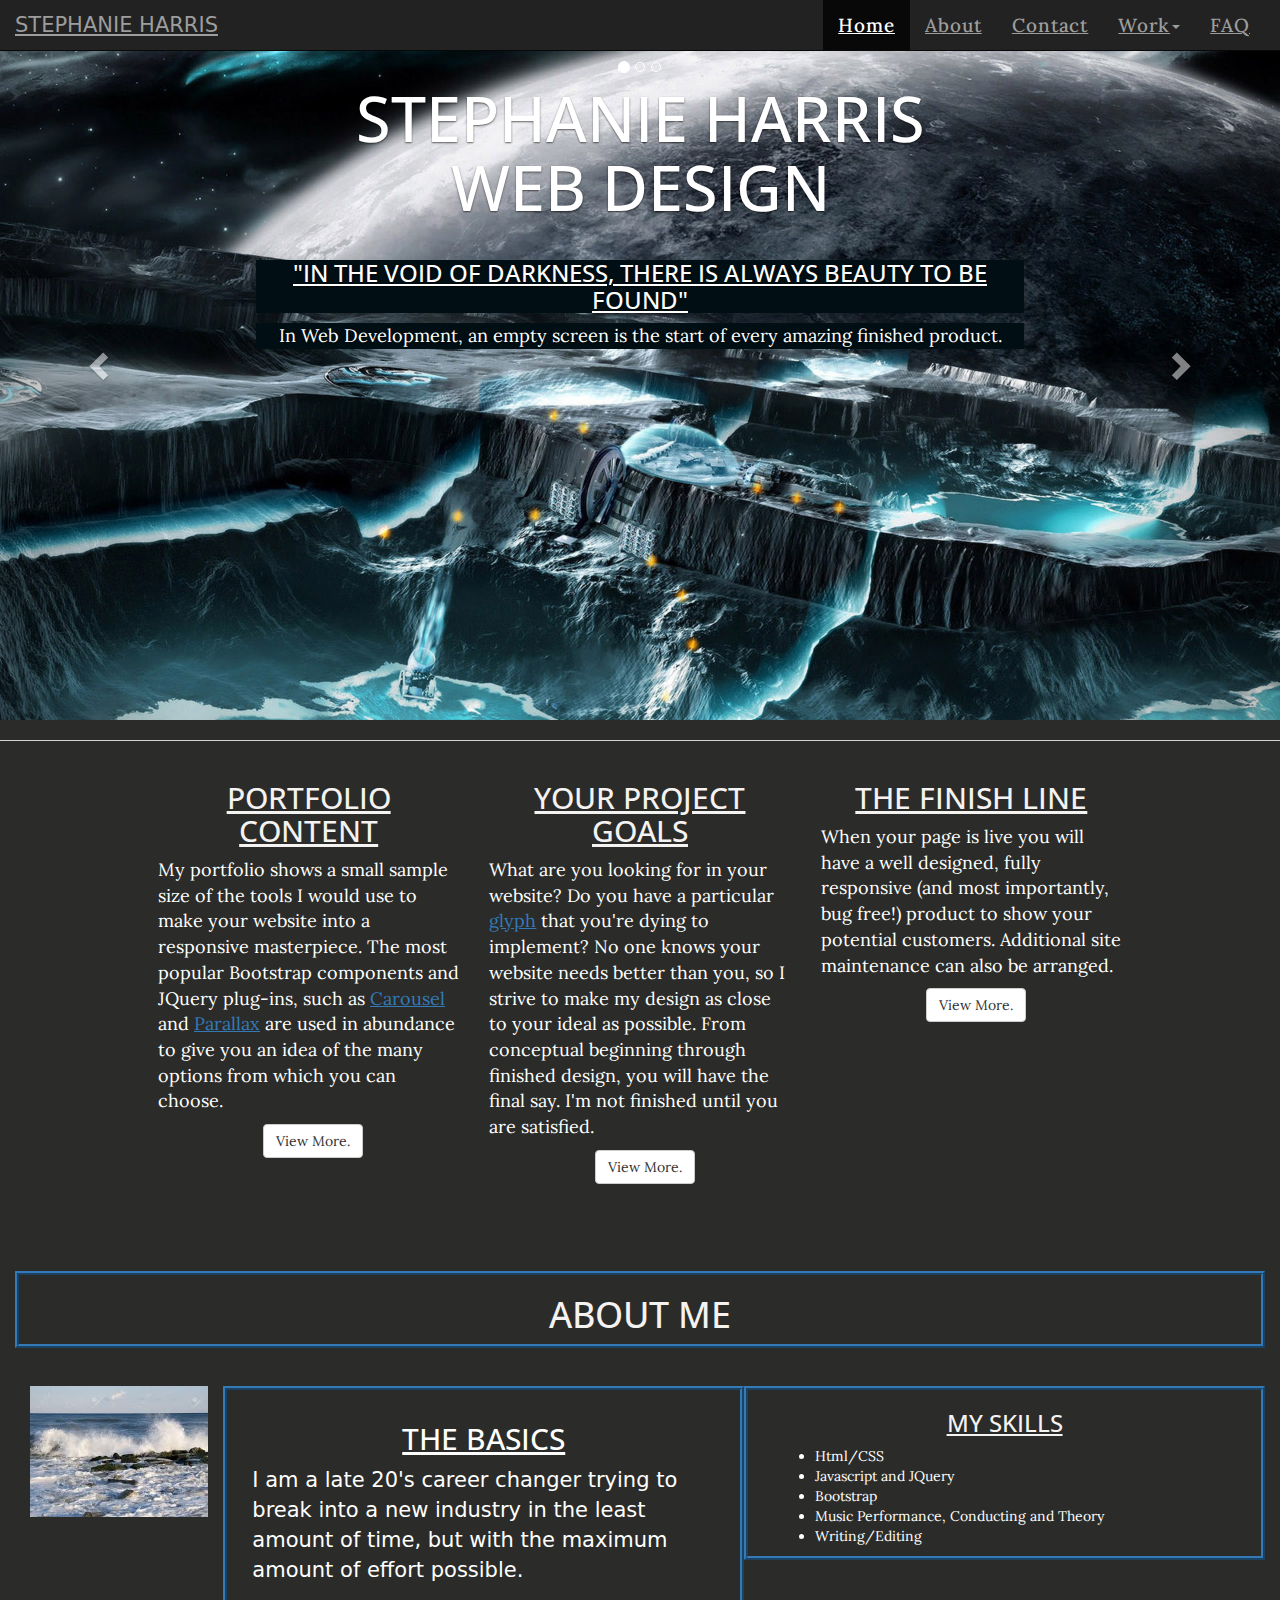
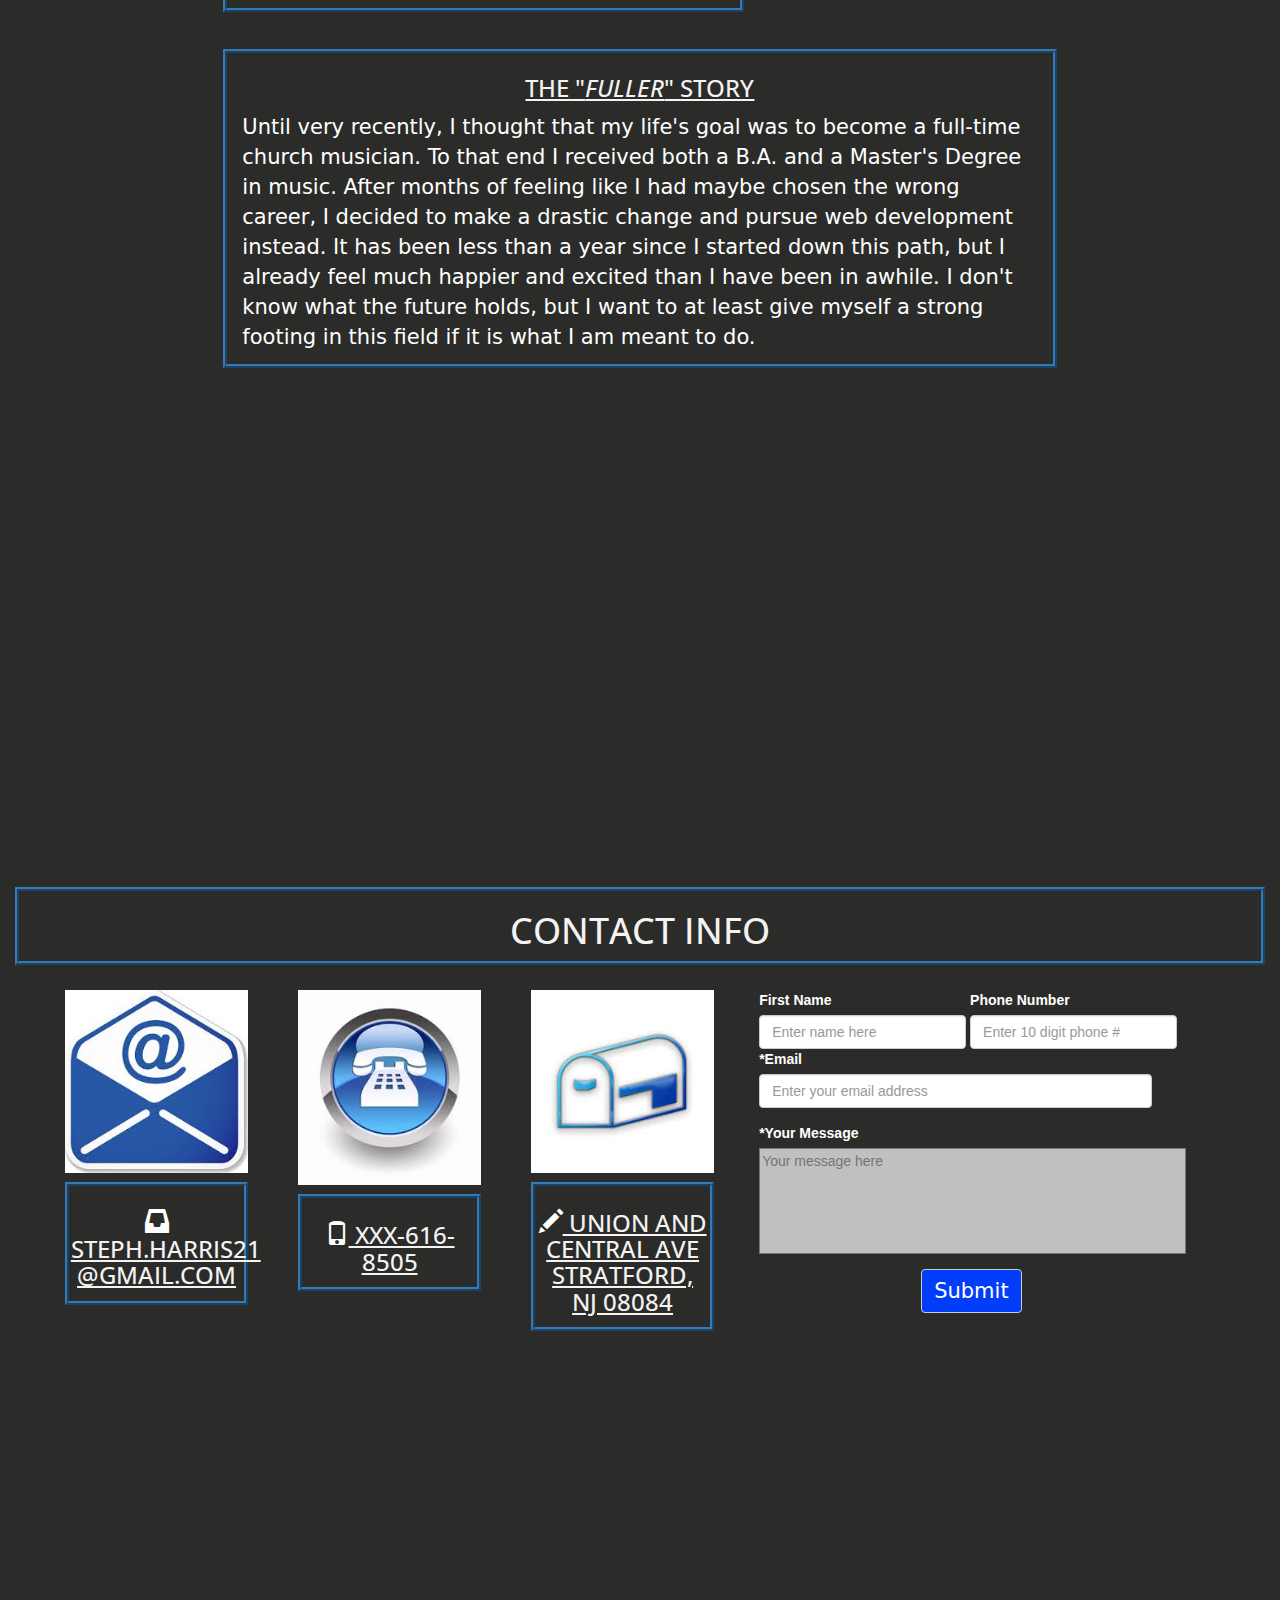
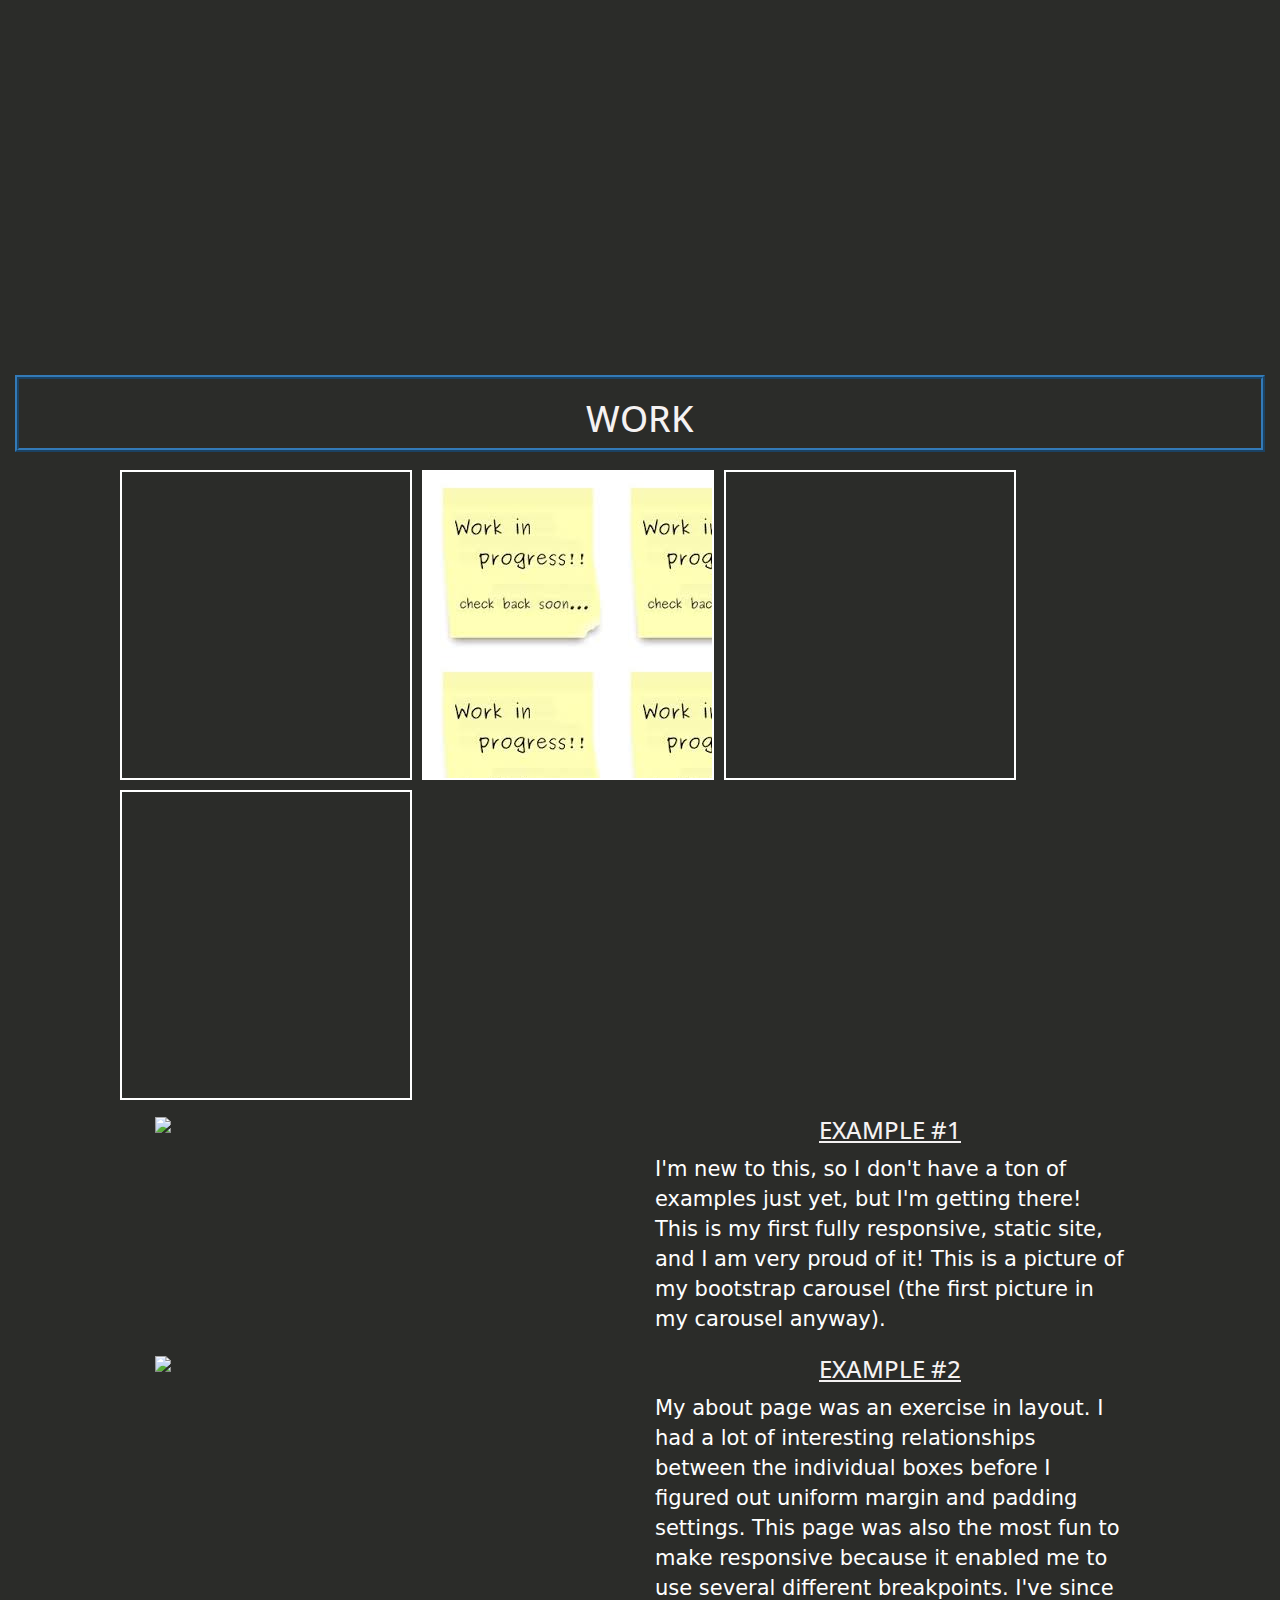
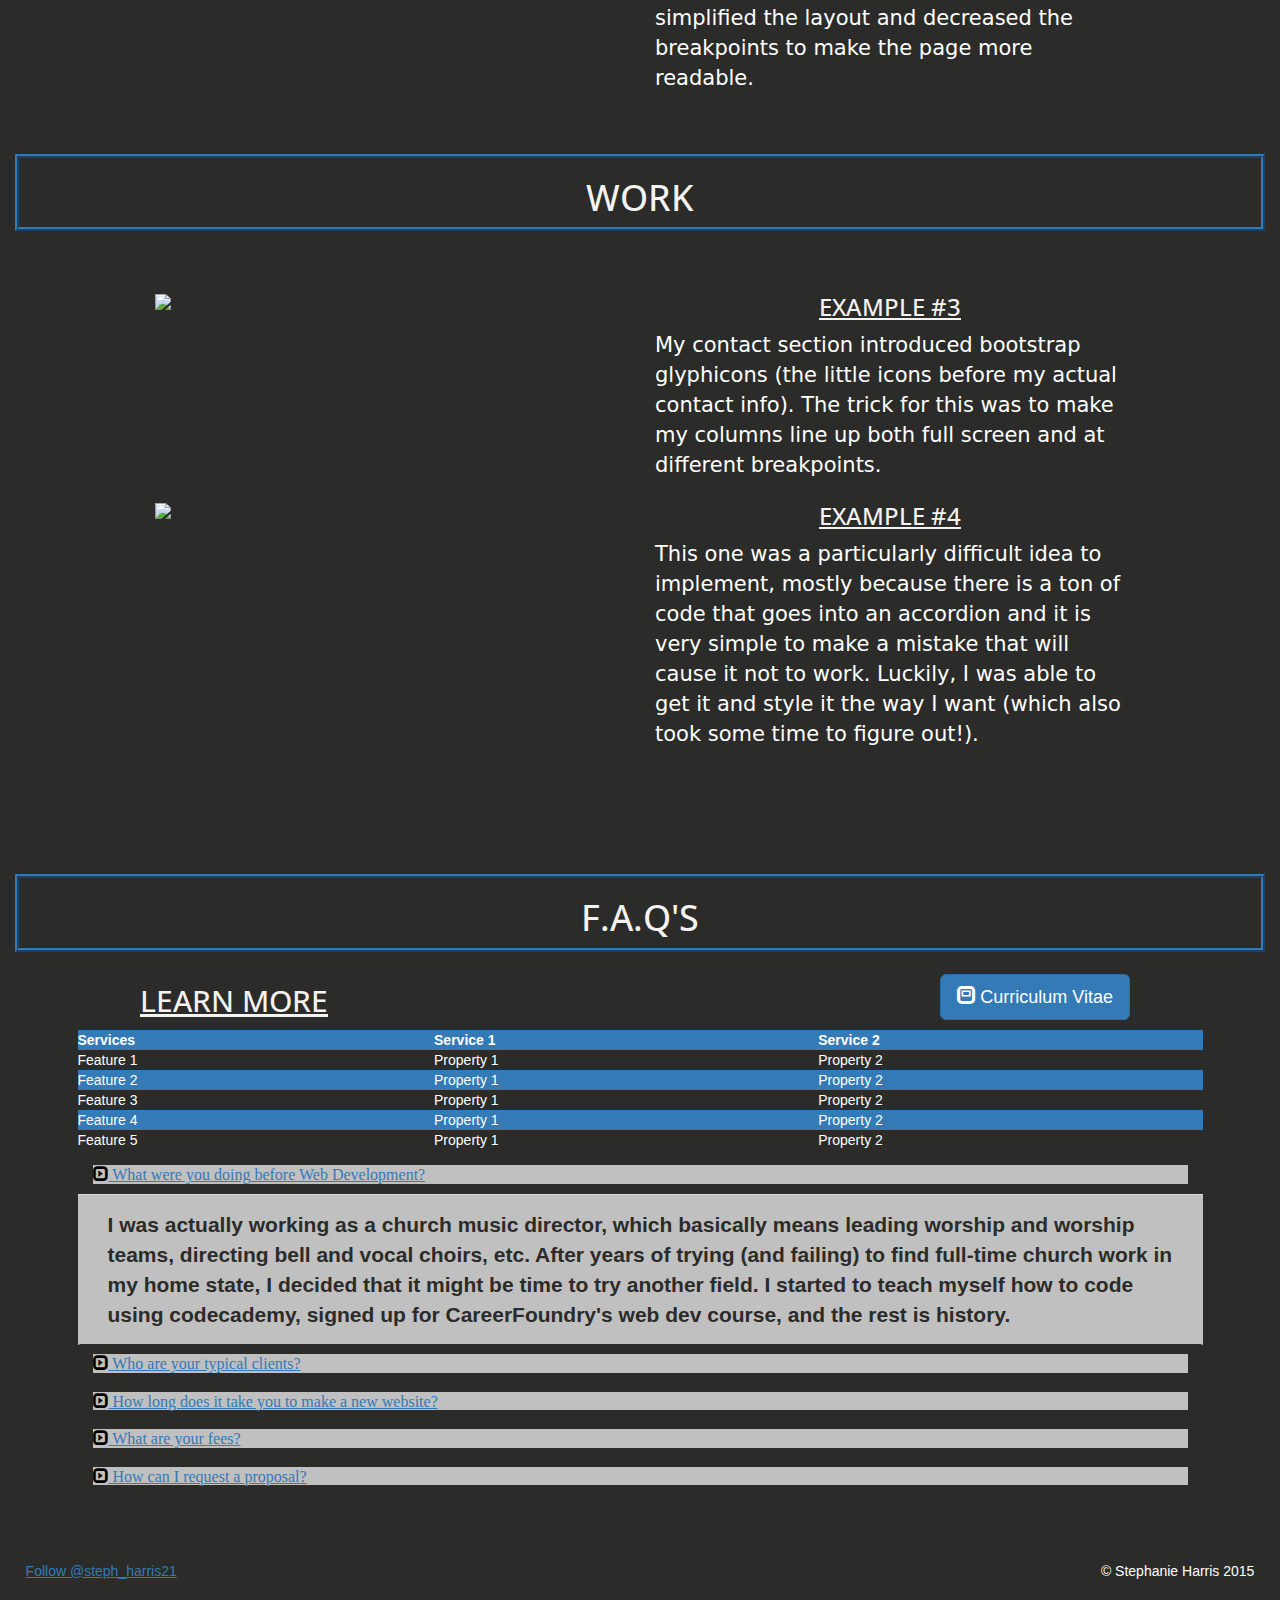
==== index.html @ 24d9402d "Initial commit of my painter-mildred page from Windows OS" ====
<!DOCTYPE html>
<html lang="en">
  <head>
    <meta charset="utf-8">
    <title>Stephanie Harris Web</title>
    <!-- Bootstrap core CSS -->
    <link rel="stylesheet" type="text/css" href="https://maxcdn.bootstrapcdn.com/bootstrap/3.3.2/css/bootstrap.min.css">
    <link href='http://fonts.googleapis.com/css?family=Open+Sans:400,600' rel='stylesheet' type='text/css'>
    <link href='http://fonts.googleapis.com/css?family=Lora' rel='stylesheet' type='text/css'>
    <!-- Custom styles for this template go here -->
    <link rel="stylesheet" style="text/css" href="css/Masterstyle.css">
    <!--jQuery for Bootstrap-->
    <script src="https://code.jquery.com/jquery-2.1.3.min.js"></script>
    <!--JQuery media script-->
    <script src="js/jquery.media.js" type="text/javascript"></script>
    <!--Bootstrap Javascript-->
    <script src="https://maxcdn.bootstrapcdn.com/bootstrap/3.3.2/js/bootstrap.min.js"></script>
    <script src="js/scripts.js"> type="text/javascript"></script>  
    <script type="text/javascript" src="https://maps.googleapis.com/maps/api/js?key=AIzaSyDnV6D49n020wIOftn_s3ZKliCgx-2nDoU"></script>             
    <!-- Just for debugging purposes. Don't actually copy this line! -->
    <!--[if lt IE 9]><script src="../../docs-assets/js/ie8-responsive-file-warning.js"></script><![endif]-->

    <!-- HTML5 shim and Respond.js IE8 support of HTML5 elements and media queries -->
    <!--[if lt IE 9]>
      <script src="https://oss.maxcdn.com/libs/html5shiv/3.7.0/html5shiv.js"></script>
      <script src="https://oss.maxcdn.com/libs/respond.js/1.3.0/respond.min.js"></script>
    <![endif]-->
  </head>
  <body data-spy="scroll" data-target=".navbar">
    <div id="fb-root"></div>
<script>(function(d, s, id) {
  var js, fjs = d.getElementsByTagName(s)[0];
  if (d.getElementById(id)) return;
  js = d.createElement(s); js.id = id;
  js.src = "//connect.facebook.net/en_US/sdk.js#xfbml=1&version=v2.3";
  fjs.parentNode.insertBefore(js, fjs);
}(document, 'script', 'facebook-jssdk'));</script>
    <!--navbar starts here-->
    <nav class="navbar navbar-inverse navbar-fixed-top" role="navigation">
      <div class="container-fluid">
        <div class="navbar header">          
          <button type="button" class="navbar-toggle" data-toggle="collapse" data-target=".navbar-collapse">
          <span class="sr-only">Toggle navigation</span>
          <span class="icon-bar"></span>
          <span class="icon-bar"></span>
          <span class="icon-bar"></span>
          </button>         
          <div class="navbar-collapse collapse">
            <ul class="nav navbar-nav">
              <li class="active"><a href="#home">Home</a></li>
              <li><a href="#about">About</a></li>
              <li><a href="#contact">Contact</a></li>
              <li class="dropdown">
                <a href="#" data-toggle="dropdown" class="dropdown-toggle" aria-expanded="false">Work<b class="caret"></b>
                </a>
                  <ul class="dropdown-menu">
                    <li class=""><a href="#work_1">Work 1</a></li>
                    <li class=""><a href="#work_2">Work 2</a></li>                                           
                  </ul>
              </li>
              <li class=""><a href="#faq">FAQ</a></li>
            </ul>
            <div class="projectname">
            <a href="#">Stephanie Harris</a>
          </div>
          </div>
        </div><!--end navbar header-->
      </div><!--end nav container fluid-->
    </nav><!--navbar ends here-->  

    <!-- Main jumbotron for a primary marketing message or call to action -->  
    <div class="jumbotron" id="home">
      <div id="carousel-example-generic" class="carousel slide" data-ride="carousel">           
        <!--indicators-->
        <ol class="carousel-indicators">
          <li data-target="#carousel-example-generic" data-slide-to="0" class="active"></li>
          <li data-target="#carousel-example-generic" data-slide-to="1" class=""></li>
          <li data-target="#carousel-example-generic" data-slide-to="2" class=""></li>
        </ol>
        <!--Wrapper for slides-->
        <div class="carousel-inner" role="listbox">
          <div class="item active">
            <img src="img/space.jpg" alt="image of black space station" class="img-responsive">
            <div class="carousel-caption">
              <h1>Stephanie Harris <br> Web Design
              </h1>    
              <h3 >"In the void of darkness, there is always beauty to be found"
              </h3>
              <p>In Web Development, an empty screen is the start of every amazing finished product.
              </p>
            </div>
          </div>
          <div class="item">
            <img src="img/stormtrooper.jpg" alt="pic of Star Wars stormtrooper rising from beneath computer keyboard" class="img-responsive">
            <div class="carousel-caption hidden-xs">
              <h1>Stephanie Harris <br> Web Design</h1> 
              <h3>"There will always be an obstacle to anything worth doing..."
              </h3>
              <p>Building a page from scratch is a journey, filled with moments that almost beg for surrender...
              </p>
            </div>
          </div>
          <div class="item">
            <img src="img/water.jpg" alt="pic of dark water drops" class="img-responsive">
            <div class="carousel-caption hidden-xs">
              <h1>Stephanie Harris <br> Web Design</h1> 
              <h3>"But there is also always help for those bold enough to ask"</h3>
              <p>Luckily, building web pages is not a solo act, and our greatest resource, the internet, is always available.
              </p>
            </div>
          </div>
        </div><!--end of class carousel-inner--> 

        <!--controls-->
        <a class="left carousel-control" href="#carousel-example-generic" role="button" data-slide="prev">
          <span class="glyphicon glyphicon-chevron-left" aria-hidden="true">
          </span>
          <span class="sr-only">Previous</span>
        </a>
        <a class="right carousel-control" href="#carousel-example-generic" role="button" data-slide="next">
          <span class="glyphicon glyphicon-chevron-right" aria-hidden="true">
          </span>
          <span class="sr-only">Next</span>
        </a>
      </div><!--end #carousel-->      
      <hr>
    </div>
      
    <!-- Example row of columns -->
    <div class="container" id="goals">                 
      <div class="col-xs-12 col-md-4">
        <h2>Portfolio Content</h2>
        <p>My portfolio shows a small sample size of the tools I would use to make your website into a responsive masterpiece.  The most popular Bootstrap components and JQuery plug-ins, such as <a href="#home" title="Carousel Example" id="item1">Carousel</a> and <a href="#faq" title="Parallax Example" data-toggle="tooltip">Parallax</a> are used in abundance to give you an idea of the many options from which you can choose.</p>
        <p><button type="button" class="btn btn-default" data-toggle="tooltip" data-placement="top" title="Tooltip on top">View More.</button></p>
      </div>
      <div class="col-xs-12 col-md-4">
        <h2>Your Project Goals</h2>
        <p>What are you looking for in your website? Do you have a particular <a href="http://getbootstrap.com/components/" title="glyphicon homepage" data-toggle="tooltip" id="item2">glyph</a> that you're dying to implement? No one knows your website needs better than you, so I strive to make my design as close to your ideal as possible.  From conceptual beginning through finished design, you will have the final say. I'm not finished until you are satisfied.</p>
        <p><button type="button" class="btn btn-default" data-toggle="tooltip" data-placement="top" title="Tooltip on top">View More.</button></p>
      </div>
      <div class="col-xs-12 col-md-4">
        <h2>The Finish Line</h2>
        <p>When your page is live you will have a well designed, fully responsive (and most importantly, bug free!) product to show your potential customers.  Additional site maintenance can also be arranged.</p>
        <p><button type="button" class="btn btn-default" data-toggle="tooltip" data-placement="top" title="Tooltip on top">View More.</button></p>
      </div>   
    </div>
    
    <!-- /container -->
    <div class="container" id="about">
      <div class="header">
        <h1>About Me</h1>     
      </div>
      <div class="row" id="about_body">
        <div class="about_image col-xs-8 col-xs-offset-2 col-sm-9 col-sm-offset-4 col-md-4 col-md-offset-2 col-lg-2 col-lg-offset-0"><img src="img/beach.jpg" alt="Jersey Shore pic" class="img-responsive">
        </div>     
        <div class="intro column col-xs-6 col-sm-6 col-md-5 col-md-offset-4 col-lg-5 col-lg-offset-0">
          <h2>The Basics</h2>
          <p>I am a late 20's career changer trying to break into a new industry in the least amount of time, but with the maximum amount of effort possible.
          </p>
        </div>
        <div class="skills column col-xs-6 col-sm-6 col-md-5 col-md-offset-3 col-lg-5 col-lg-offset-0">
          <h3>My Skills
          </h3>
          <ul id="skill_list">
            <li>Html/CSS</li>
            <li>Javascript and JQuery</li>
            <li>Bootstrap</li>
            <li>Music Performance, Conducting and Theory</li>
            <li>Writing/Editing</li>
          </ul>
        </div>
        <div class="main_text col-xs-12 col-sm-9 col-sm-offset-2 col-md-6 col-md-offset-0 col-lg-8 col-lg-offset-2">
          <h3>The "<em>Fuller</em>" Story</h3>
          <p>Until very recently, I thought that my life's goal was to become a full-time church musician.  To that end I received both a B.A. and a Master's Degree in music.  After months of feeling like I had maybe chosen the wrong career, I decided to make a drastic change and pursue web development instead. It has been less than a year since I started down this path, but I already feel much happier and excited than I have been in awhile. I don't know what the future holds, but I want to at least give myself a strong footing in this field if it is what I am meant to do.
        </div>
        <div class="video col-xs-12 col-sm-4 col-sm-offset-3 col-md-5 col-md-offset-4 col-lg-4 col-lg-offset-4">
        <iframe width="390" height="285" src="https://www.youtube.com/embed/dNnZ0FTmPfg" frameborder="0" allowfullscreen></iframe>
        </div>
      </div>
    </div><!--end container-fluid about-->

<div class="container-fluid" id="contact">
    <div class="header">
      <h1>Contact Info
      </h1>
    </div>
  <div class="contact_info col-md-7 col-lg-7">
    <div class="col-xs-12 col-md-6 col-lg-4" id="image_one">
      <img src="img/email.jpg" class="img-responsive" alt="pic of email">
      <div class="email">
      <h3><span class="glyphicon glyphicon-inbox"></span> Steph.harris21<br>@gmail.com</h3>
      </div>
    </div>
    <div class="col-xs-12 col-md-6 col-lg-4" id="image_two">
      <img src="img/phone.jpg" class="img-responsive" alt="pic of telephone">
      <div class="number">
      <h3><span class="glyphicon glyphicon-phone"></span> XXX-616-8505</h3>
      </div>
    </div>
    <div class="col-xs-12 col-md-6 col-lg-4" id="image_three">
      <img src="img/snailmail.jpg" class="img-responsive" alt="pic of mailbox">
      <div class="address">
      <h3><span class="glyphicon glyphicon-pencil"></span> Union and Central Ave <br>Stratford, NJ 08084</h3>
      </div>
    </div>
  </div>  
  <div class="contact_form col-md-5 col-lg-5">
        <form class="form-inline">
          <div class="form-group">
            <label for="name">First Name</label>
            <input type="text" maxlength="12" id="name" title="Enter your first name into the textbox" placeholder="Enter name here" class="form-control">     
          </div>
          <div class="form-group">
            <label for="phone">Phone Number</label>
            <input type="tel" maxlength="14" id="phone" title="Enter phone number" placeholder="Enter 10 digit phone #" class="form-control">
          </div>
        </form>
        <form>
          <div class="form-group">
            <label for="useremail">*Email</label>
            <input type="email" minlength="7" id="useremail" title="Enter your complete email address; check for correct spelling!" placeholder="Enter your email address" class="form-control" required="required">  
          </div>
          <div class="form-group">
            <label for="usermessage">*Your Message</label>
            <textarea minlength="25" id="usermessage" title="Leave a brief, but detailed message" placeholder="Your message here" class="textbox" required="required" style="resize:none" cols="50" rows="5"></textarea>
            <p id="char-count"></p>
            <p id="visible-comment"></p> 
            <button id="submit" type="submit" class="btn btn-default">Submit</button>
          </div> 
        </form>
      </div>
    <div class="map col-xs-12 col-sm-4 col-sm-offset-2 col-md-5 col-md-offset-3 col-lg-4 col-lg-offset-4" id="map-canvas" style="height:400px; width:500px">
      <!--<iframe width="500" height="400" frameborder="0" style="border:0" src="https://www.google.com/maps/embed/v1/place?q=stratford%20umc%2008084&key=AIzaSyDnV6D49n020wIOftn_s3ZKliCgx-2nDoU" allowfullscreen></iframe>
      <iframe width="500" height="400" frameborder="0" style="border:0" src="https://www.google.com/maps/embed/v1/streetview?location=39.8314%2C-75.0093&key=AIzaSyDnV6D49n020wIOftn_s3ZKliCgx-2nDoU" allowfullscreen></iframe>-->
    </div>
  </div>

  <div class="container-fluid" id="work_1">
    <div class="header">
      <h1>Work</h1>
    </div>
    <div class="row" id="work_snapshots">
      <div class="image col-xs-12 col-md-6 col-lg-3" id="0"></div>
      <div class="image col-xs-12 col-md-6 col-lg-3" id="1"></div>
      <div class="image col-xs-12 col-md-6 col-lg-3" id="2"></div>
      <div class="image col-xs-12 col-md-6 col-lg-3" id="3"></div>
    </div>
    <div class="row" id="first">
      <div class="col-xs-12 col-md-6">
        <img src="img/carousel1.png" class="img-responsive">  
      </div>
      <div class="example col-xs-12 col-md-6">
        <h3>Example #1</h3>
        <p>I'm new to this, so I don't have a ton of examples just yet, but I'm getting there! This is my first fully responsive, static site, and I am very proud of it! This is a picture of my bootstrap carousel (the first picture in my carousel anyway). </p> 
      </div>
    </div>
    <div class="row" id="second">
      <div class="col-xs-12 col-md-6">
        <img src="img/about.png" class="img-responsive">          
      </div>
      <div class="example col-xs-12 col-md-6">
        <h3>Example #2</h3>
        <p>My about page was an exercise in layout.  I had a lot of interesting relationships between the individual boxes before I figured out uniform margin and padding settings.  This page was also the most fun to make responsive because it enabled me to use several different breakpoints. I've since simplified the layout and decreased the breakpoints to make the page more readable.</p>
      </div>
    </div>
  </div><!--End of work 1 Container div-->

  <div class="container-fluid" id="work_2">
    <div class="header">
      <h1>Work</h1>
    </div>
    <div class="row" id="third">
      <div class="col-xs-12 col-md-6">
          <img src="img/contact.png" class="img-responsive">
      </div>             
      <div class="example col-xs-12 col-md-6">
        <h3>Example #3</h3>
        <p>My contact section introduced bootstrap glyphicons (the little icons before my actual contact info).  The trick for this was to make my columns line up both full screen and at different breakpoints. </p>
      </div>
    </div>
    <div class="row" id="fourth">
      <div class="col-xs-12 col-md-6">
          <img src="img/faq.png" class="img-responsive">
      </div>             
      <div class="example col-xs-12 col-md-6">
        <h3>Example #4</h3>
        <p>This one was a particularly difficult idea to implement, mostly because there is a ton of code that goes into an accordion and it is very simple to make a mistake that will cause it not to work.  Luckily, I was able to get it and style it the way I want (which also took some time to figure out!).</p>
      </div>
    </div>  
  </div><!--End of work 2 Container div-->

  <div class="container" id="faq">
    <div class="header">
      <h1>F.A.Q's</h1>
    </div>
    <div class="row">
      <div class="faqsubheader">
        <h2 class="learn-more">Learn More</h2> 
      </div> 
      <!--Large modal-->
      <div class="modal-button">
        <button class="btn btn-primary btn-lg" data-toggle="modal" data-target=".bs-example-modal-lg"><span class="glyphicon glyphicon-modal-window"></span> Curriculum Vitae</button>
      </div>
      <div class="modal fade bs-example-modal-lg" tabindex="-1" role="dialog" aria-labelledby="myLargeModalLabel" aria-hidden="true" data-keyboard="false">
        <div class="modal-dialog modal-lg">
          <div class="modal-content">
            <div class="modal-header">
              <button type="button" class="close" data-dismiss="modal" aria-label="Close"><span aria-hidden="true">&times;</span></button>
              <h4 class="modal-title" id="myModalLabel">CV</h4>
            </div>
            <div class="modal-body">
              <iframe id="modalframe" src="Docs/Resume for Dice.pdf"></iframe>
            </div>
          </div>
        </div>
      </div>
    </div>
    <table>
          <tr class="my-row">
            <th>Services</th>
            <th>Service 1</th>
            <th>Service 2</th>
          </tr>  
          <tr class="my-row">
            <td>Feature 1</td>
            <td>Property 1</td>
            <td>Property 2</td>
          </tr> 
          <tr class="my-row">
            <td>Feature 2</td>
            <td>Property 1</td>
            <td>Property 2</td>
          </tr> 
          <tr class="my-row">
            <td>Feature 3</td>
            <td>Property 1</td>
            <td>Property 2</td>
          </tr> 
          <tr class="my-row">
            <td>Feature 4</td>
            <td>Property 1</td>
            <td>Property 2</td>
          </tr> 
          <tr class="my-row">
            <td>Feature 5</td>
            <td>Property 1</td>
          <td>Property 2</td>
      </tr> 
    </table>

      <div class="panel-group" id="accordion" role="tablist" aria-multiselectable="true">   
        <div class="panel panel-default">     
          <div class="panel-heading" role="tab" id="headingOne">
            <h4 class="panel-title">
              <a data-toggle="collapse" data-parent="#accordion" href="#collapseOne" aria-expanded="true" aria-controls="collapseOne"><span class="glyphicon glyphicon-expand"></span>
              What were you doing before Web Development?
              </a>
            </h4>
          </div>
          <div id="collapseOne" class="panel-collapse collapse in" role="tabpanel" aria-labelledby="headingOne" aria-expanded="true">
            <div class="panel-body">
            I was actually working as a church music director, which basically means leading worship and worship teams, directing bell and vocal choirs, etc.  After years of trying (and failing) to find full-time church work in my home state, I decided that it might be time to try another field.  I started to teach myself how to code using codecademy, signed up for CareerFoundry's web dev course, and the rest is history.
          </div>
        </div>
      </div>
      <div class="panel panel-default">     
        <div class="panel-heading">
          <h4 class="panel-title">
            <a data-toggle="collapse" data-parent="#accordion" href="#collapseTwo" aria-expanded="false" aria-controls="collapseTwo" class="collapsed"><span class="glyphicon glyphicon-expand"></span>
              Who are your typical clients?
            </a>
          </h4>
        </div>
        <div id="collapseTwo" class="panel-collapse collapse" >
          <div class="panel-body">
            Anyone who wants my services!
          </div>
        </div>  
      </div> 
      <div class="panel panel-default">     
        <div class="panel-heading">
          <h4 class="panel-title">
            <a data-toggle="collapse" data-parent="#accordion" href="#collapseThree" aria-expanded="false"><span class="glyphicon glyphicon-expand"></span>
              How long does it take you to make a new website?
            </a>
          </h4>
        </div>
        <div id="collapseThree" class="panel-collapse collapse">
          <div class="panel-body">
            It really depends on how complicated the layout is, but I can usually make at least a mockup within a few days.
          </div>
        </div>  
      </div>  
      <div class="panel panel-default">     
        <div class="panel-heading">
          <h4 class="panel-title">
            <a data-toggle="collapse" data-parent="#accordion" href="#collapseFour"><span class="glyphicon glyphicon-expand"></span>
              What are your fees?
            </a>
          </h4>
        </div>
        <div id="collapseFour" class="panel-collapse collapse">
          <div class="panel-body">
            My fees are competitive and fair, but again they are based off of the difficulty of the website. After we have discussed your site needs, I will give you a quote.
          </div>
        </div>  
      </div>   
      <div class="panel panel-default">     
        <div class="panel-heading">
          <h4 class="panel-title">
            <a data-toggle="collapse" data-parent="#accordion" href="#collapseFive"><span class="glyphicon glyphicon-expand"></span>
              How can I request a proposal?
            </a>
          </h4>
        </div>
        <div id="collapseFive" class="panel-collapse collapse">
          <div class="panel-body">
            See my <a href="#contact">Contact Section</a> for the best ways to get in touch with me. Email will likely get the quickest response.
          </div>
        </div>  
      </div> 
    </div><!--end panel group-->
  </div><!--end of container-->
  <footer>  
    <div class="fb-share-button" data-href="https://www.facebook.com/stephanie.harris.35574" data-layout="button_count"></div>
    <div class="fb-follow" data-href="https://www.facebook.com/stephanie.harris.35574" data-width="450" data-height="35" data-layout="standard" data-show-faces="true">
    </div>
     <div class="twitter-follow">
    <a href="https://twitter.com/steph_harris21" class="twitter-follow-button" data-show-count="false" data-size="large">Follow @steph_harris21</a>
    </div>
  <script>!function(d,s,id){var js,fjs=d.getElementsByTagName(s)[0],p=/^http:/.test(d.location)?'http':'https';if(!d.getElementById(id)){js=d.createElement(s);js.id=id;js.src=p+'://platform.twitter.com/widgets.js';fjs.parentNode.insertBefore(js,fjs);}}(document, 'script', 'twitter-wjs');</script>
    <div class="copyright">&copy Stephanie Harris 2015</div>
  </footer>
    <!-- ================================================== -->
    <!-- Can place script tags with JavaScript files here -->
    <script type="text/javascript">
      var $root = $('html, body');
        $('.navbar-nav a').click(function() {
            var href = $.attr(this, 'href');
            $root.animate({
                scrollTop: $(href).offset().top
            }, 500, funtion () {
                window.location.hash = href;
            });
            return false;
        });
    </script>
    <script>
      $(function() {
        $('#item1').tooltip();
      });
    </script>
    <script>
      $(function () {
        $('[data-toggle="tooltip"]').tooltip();
      });
    </script>
  </body>
</html>
---- css/Masterstyle.css ----
/*Master Style Sheet*/
* {box-sizing: border-box;}

html, body {
  width:100%;
  overflow-x:hidden;
}

body {
	background-color: #2b2c29;
	color: #fff;
}

/*Main Typography*/
h1, h2, h3 {
	font-family: 'Open Sans', Futura, Helvetica, Arial, sans-serif;
	color: #f5f2f2;
	text-transform: uppercase;
	text-decoration: underline;
	text-align: center;
}
p, li {
	font-family: 'Lora', Georgia, Times, Times New Roman, serif;
}

/*Buttons, Glyphicons, and Effects*/

.btn-default {
	position: relative;
	left: 35%;
}
#submit {
	background-color: #023DF9;
	color: #fff;
	font-family: 'Segoe UI', Frutiger, 'Frutiger Linotype', 'Dejavu Sans', 'Helvetica Neue', Arial, sans-serif;
  font-size: 1.5em;
  font-weight: 500;
	display: block;
	margin-top: 10px;
	left:33%;
}
.modal-header span {
	color: black;
}
.modal-button {
	float: right;
	padding: 10px;
}
.panel-heading span {
	color: black;
}
span {
	color: white;
}
#accordion a:hover, span:hover {
	color:gray;
	background-color: white;
}

/*Navigation Bar*/
.nav {
	font-size: .9em;
	top: 0;
	left:31%;
	z-index: 1;
	float: right;
}
.navbar .header {
	margin-bottom: 0;
	border:none;
	background-color: #222;
}
.navbar-inverse .navbar-nav>li>a {
	padding:15px;
	letter-spacing: 0.05em;
	transition: color 700ms;
	-webkit-transition: color 700ms;
}
.projectname {
	text-transform: uppercase;
	padding-top: 10px;	
}
.projectname a:link{
	color: #9d9d9d;
}
.projectname a:visited {
	color: #337AB7;
}
.projectname a:hover {
	color: #fff;
}

.dropdown-menu {
	background-color: #2b2c29;
}
.nav ul {
	margin: 0;
}
.nav ul li {
	display: inline-block;
	background-color: #2b2c29;
	text-transform: uppercase;
	padding: 10px 20px;
	float: left;
	font-size: 14px;
	line-height: 1.428;
}
a, .dropdown-menu>li>a {
	color:#337AB7;
	text-decoration: underline;
}
.nav a:hover, .dropdown-menu>li>a:hover, {
	color:#FFB00F;
	font-weight: bold;
	text-decoration: none;
}

/*General Page */
.img-responsive {
	display: block;
	max-width: 100%;
	height: auto;
}
#about, #contact, #faq {
	margin-top:2%;
	width:100%;
}
#about {
	background-image: url("../img/lines.png");
	background-attachment: fixed;
	background-size: cover;
}
#contact {
	background-image: url("../img/wood.jpg");
	background-attachment: fixed;
	background-size: cover;
	padding-top: 4%;
	padding-bottom: 12%;
}
#faq {
	background-image: url("../img/chair-Optimized.jpg");
	background-attachment: fixed;
	background-size: cover;
	padding-top: 4%;
	padding-bottom: 2%;
}

/*Home Page*/
.jumbotron {
  padding: 0px; 
  background-color: transparent;
  color: #FFFFDF;
  margin-bottom: 0;
}
.jumbotron .container {
	margin-top: 2em;
	width:100%;
}
.jumbotron h1 {
	text-decoration: none;
	margin-bottom: 5%;
}
.jumbotron p {
	text-align: center;
	margin-bottom: 1em;
	font-size: 1.3em;
}
.row {
	width: 80%;
	margin-left: 10%;
	margin-top: 22%;
}
.row p {
  font-family: 'Segoe UI', Frutiger, 'Frutiger Linotype', 'Dejavu Sans', 'Helvetica Neue', Arial, sans-serif;
  font-size: 1.5em;
  font-weight: 500;
  -webkit-margin-before: 0;
}
.btn-default {
	position: relative;
	left: 35%;
}
.item h3, .item p {
	background-color: #010f14;
  color: #FFF;
}
.carousel-indicators {
	top: 8%;
}
.carousel-inner
{
	height:106%;
}
.carousel-caption {
	top: 6%;
}
.jumbotron .container-fluid {
	top:0;
	left:0;
	width:100%;
	padding-left: 0px;
	padding-right: 0px;
	background-position:center;
	background-size:cover;
}
#goals {
	margin-bottom: 2%;
	font-size: 18px;
}

/*About Page*/
#about {
  padding-top: 4%;
  padding-bottom: 9%;
}
#about .header {
	margin-bottom: 1%;
}
#about_body {
	margin-top: 0;
	margin-left: 0%;
	border:none;
	background-color: transparent;
	width: 100%;
}
#about_body h2 {
	color: #fff;
}
.container {
	width:80%;
	margin: 0 auto;
}
.header h1 {
	text-align: center;
  background-size: contain;
  text-decoration: none;
}
.about_image {
	display: inline-block;
	float: left;
	margin-top: 2%;
}
.column {  
	border: 4px ridge #337AB7;
	display: inline-block;
	padding: 0 20px;
	margin: 3% 0%;
}
.intro {
  position: relative;
  padding: 1% 2%;
  margin: 2% 0%;
}
.intro p {
	font-family: 'Segoe UI', Frutiger, 'Frutiger Linotype', 'Dejavu Sans', 'Helvetica Neue', Arial, sans-serif;
  font-size: 1.5em;
  font-weight: 500;
  -webkit-margin-before: 0;
}
.skills {
  position: relative;
  margin: 3% 0%;
  margin: 2% 0%;
}
#skill_list {
	padding: 0 0 0 10%;
	margin-left: 0px;
}
.skills h3 {
	text-align: center;
	text-transform: uppercase;
}
.main_text {
	border: 4px ridge #337AB7;
	padding: 2px 15px;
	margin-top: 1%;
	position: relative;
}
.video {
	margin-top: 3%;
}

/*Contact Page*/
.contact_info, .contact_form {
	padding-bottom: 2%;
}
.contact_info {
	overflow: hidden;
}
.form-control {
	width:80%;
}
label {
	display:block;
}
.header, .email, .number, .address {
  font-family: 'Segoe UI', Frutiger, 'Frutiger Linotype', 'Dejavu Sans', 'Helvetica Neue', Arial, sans-serif;
  font-size: 1.5em;
  font-weight: 500;
  border: 4px ridge #337AB7;
}
.email, .number, .address {
	padding: 1%;
  margin-top: 5%;
}
#image_one, #image_two, #image_three {
  margin-bottom: 2%;
  padding-left: 5%;
}
.header {
  margin-bottom: 2%;
}
.email {
  left: -12%;
}
.number {
  left: 4%;
}
.address {
  left: -10%;
}

/*Work Page(s)*/
#work_1, #work_2 {
	padding-top: 4%;
}
#work_2 {
	padding-bottom: 3%;
}
#work_1 .header, #work_2 .header  {
	margin-bottom: 1%;
}
.image {
	box-sizing:border-box;
	border: 2px solid white;
	width: 292px;
	height: 310px;
	margin: 5px;
	display: inline-block;
	position: relative;
}
.info {
	display: inline-block;
	color: #fff;
	background-color: black;
	font-family: Futura;
	text-transform: uppercase;
	font-weight: 700;
	letter-spacing: 0.5em;
	line-height: 1.6;
	position: absolute;
	top: 15%;
	left: 22%;
}
.proj-title {
	font-weight: 100;
}
#work_snapshots {
	margin-top: 0;
	margin-left: 8%;
	width:92%;

}
#first, #second, #fourth {
	margin-top: 1%;
}
#third {
	margin-top: 5%;
}
.example h3 {
	margin-top: 0;
}

/*FAQ Page*/
#faq .header {
	margin-bottom: 1%;
}
.learn-more {
	text-align: left;
	float: left;
}
#faq .row {
	margin-top: 1%;
}
.modal-body {
	height:500px;
}
#modalframe {
	padding: 10px;
	width: 100%;
	height: 100%;
}
table {
	width: 90%;
	color: white;
	margin: 0;
	border-spacing: 17px;
	margin-left: 5%;
}
.panel {
	border: none;
}
.panel-group{
	width:90%;
	margin-left: 5%;
}
.panel-group .panel {
	margin-bottom: -6px;
}
.panel-default>.panel-heading {
	font-family: Lucida Bright, Georgia, serif;
	background-color: #2b2c29;
  margin-top: 5px;
}
.panel-default {
	background-color: transparent;
}
.panel-title {
	background-color: silver;
	color: #337AB7;
}
.panel-body {
	font-family: Trebuchet MS, Lucida Grande, Lucida Sans Unicode, Lucida Sans, Tahoma, sans-serif;
  font-size: 1.5em;
  font-weight: 600;
  background-color: silver;
	color: #2b2c29;
	padding: 15px 30px;
}
.panel-body a {
	color:teal;
}

/*Footer*/
footer {
	padding: 2%;
}
.twitter-follow { 
display: inline-block;
}
.fb-follow.fb_iframe_widget{
	top:5px;
}
.copyright {
	float:right;
}
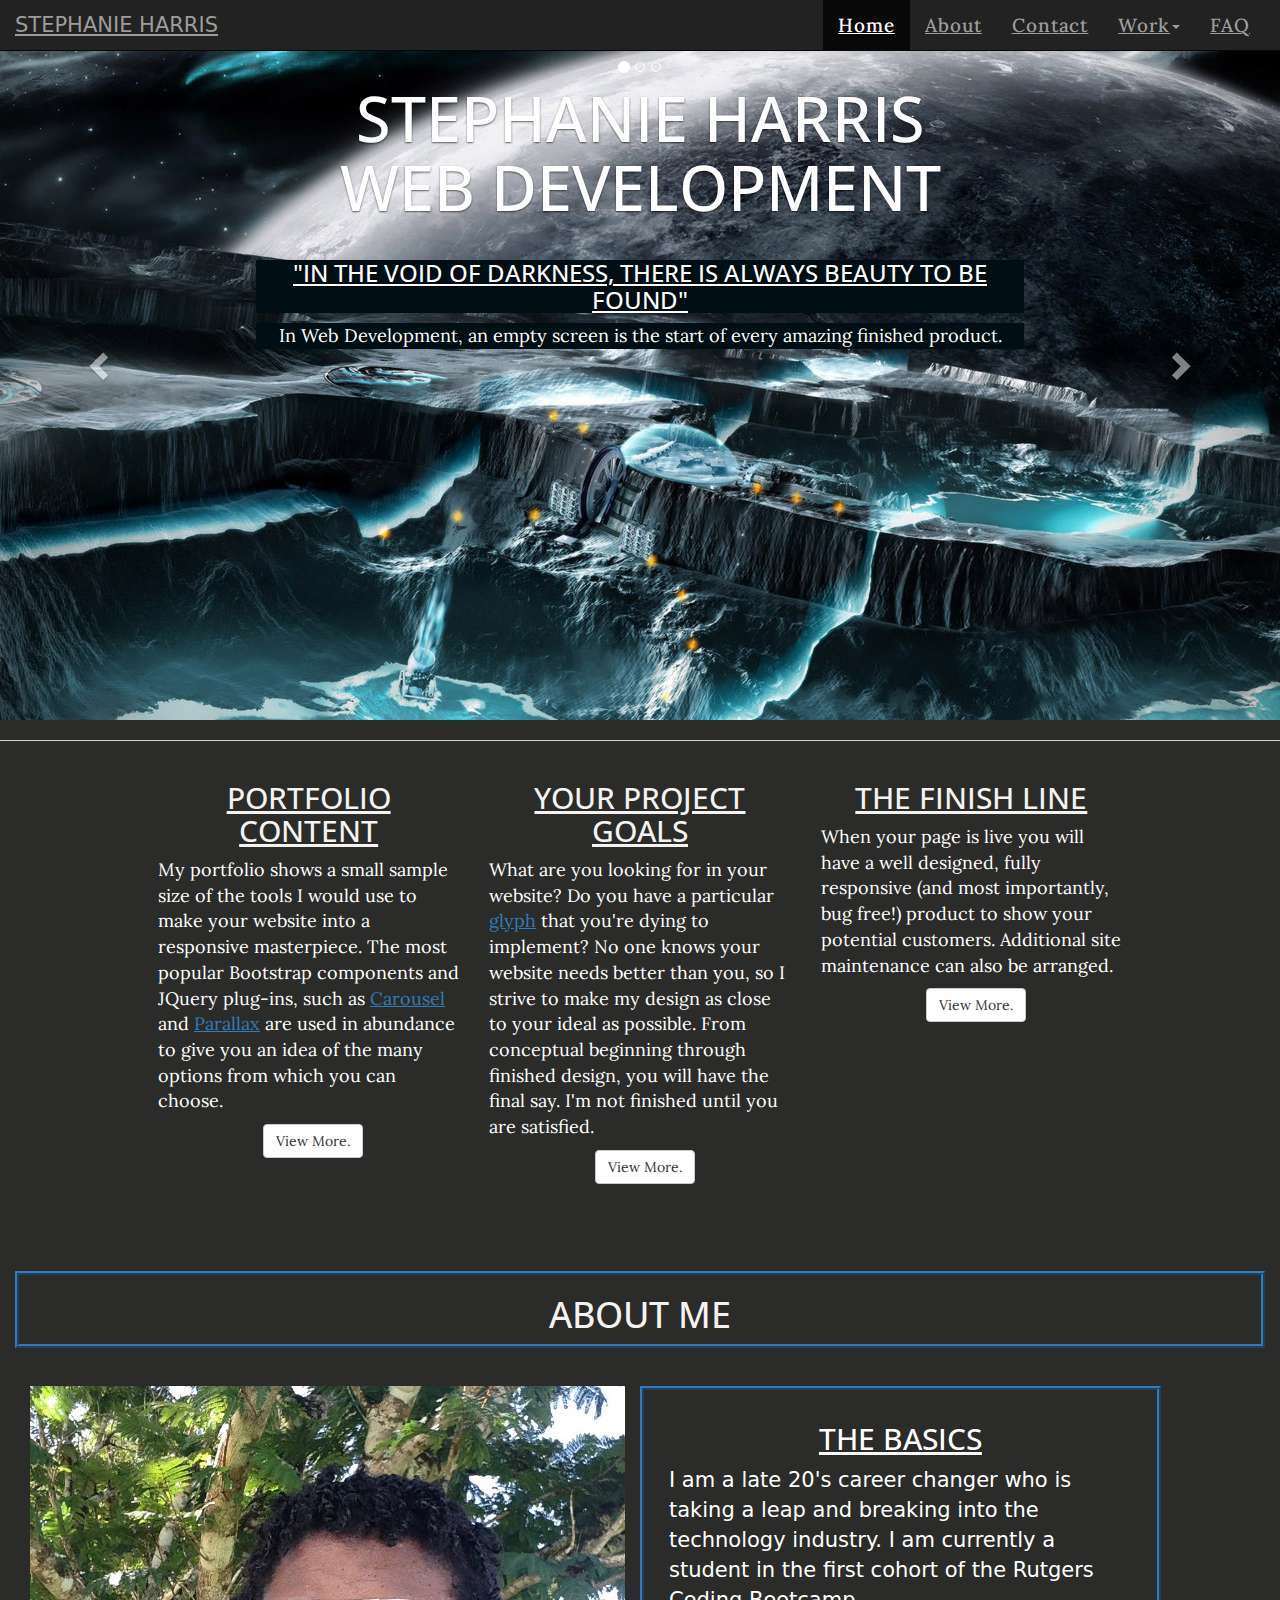
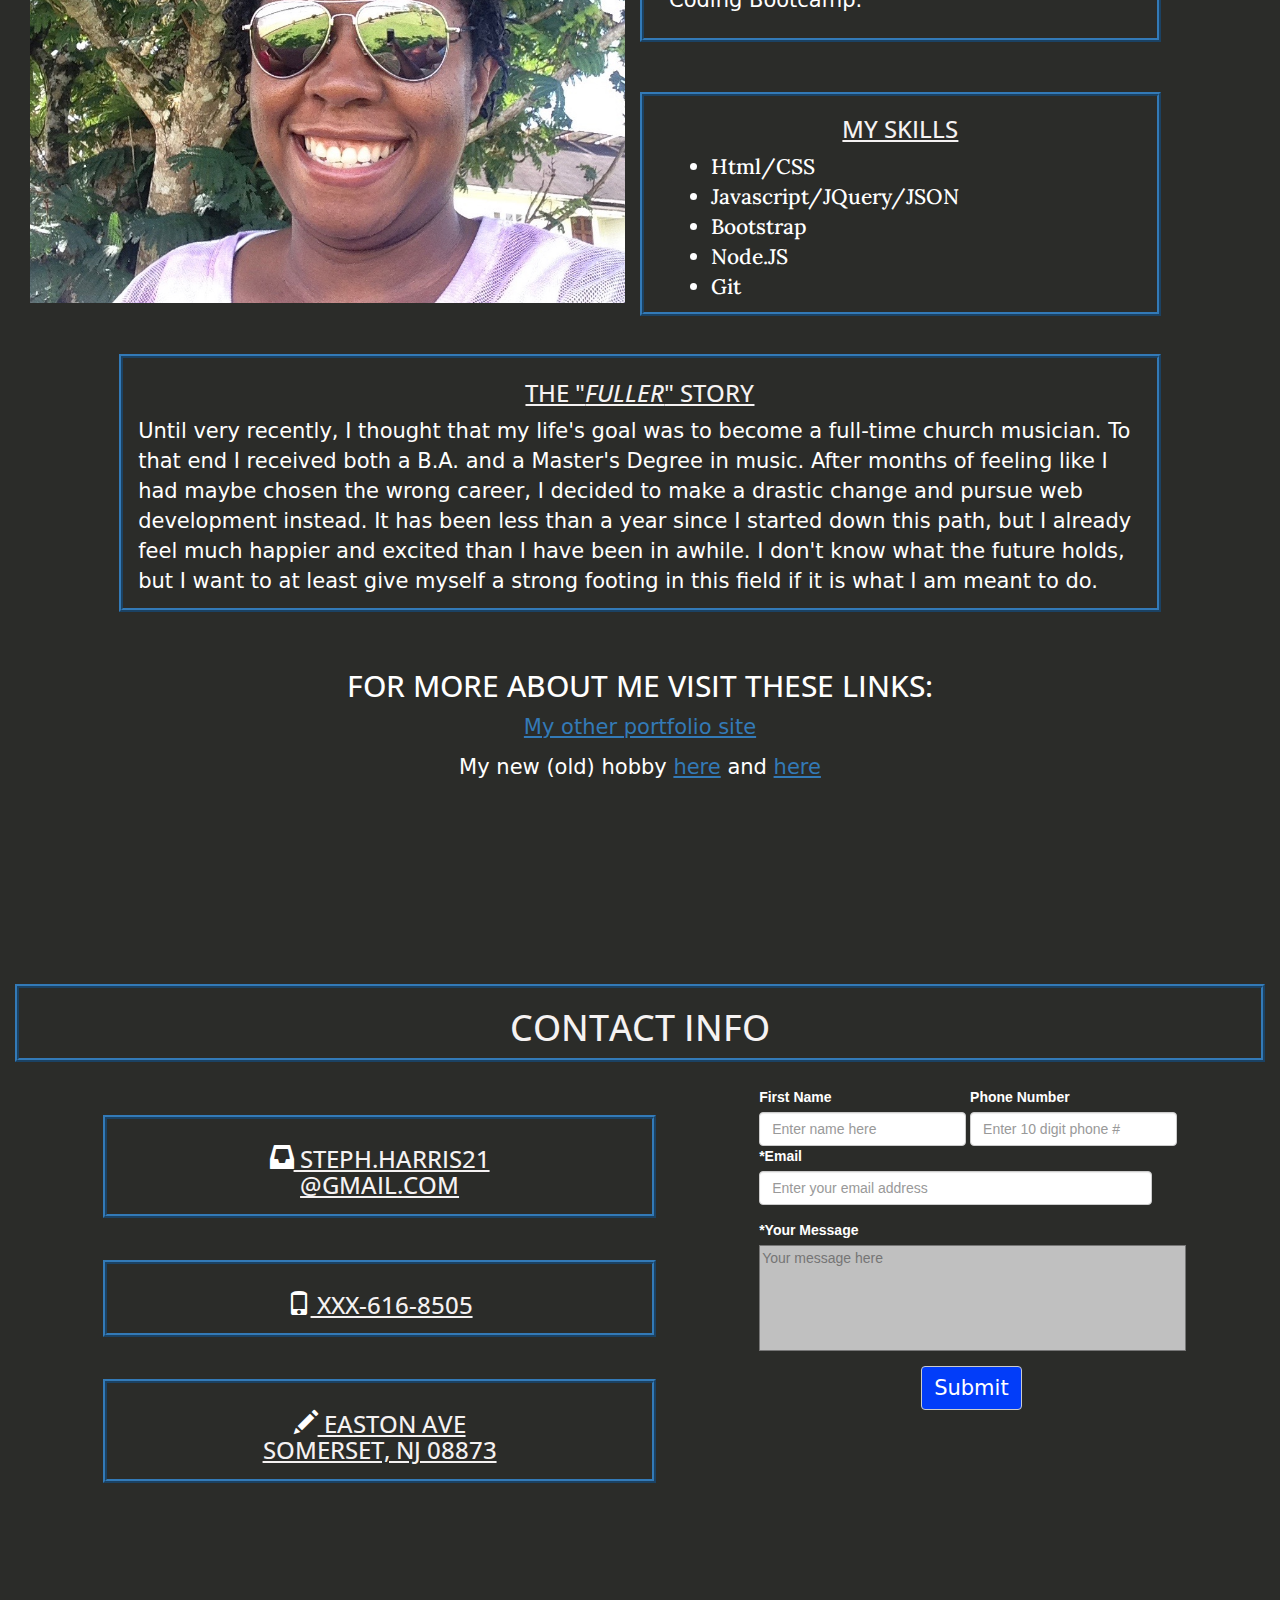
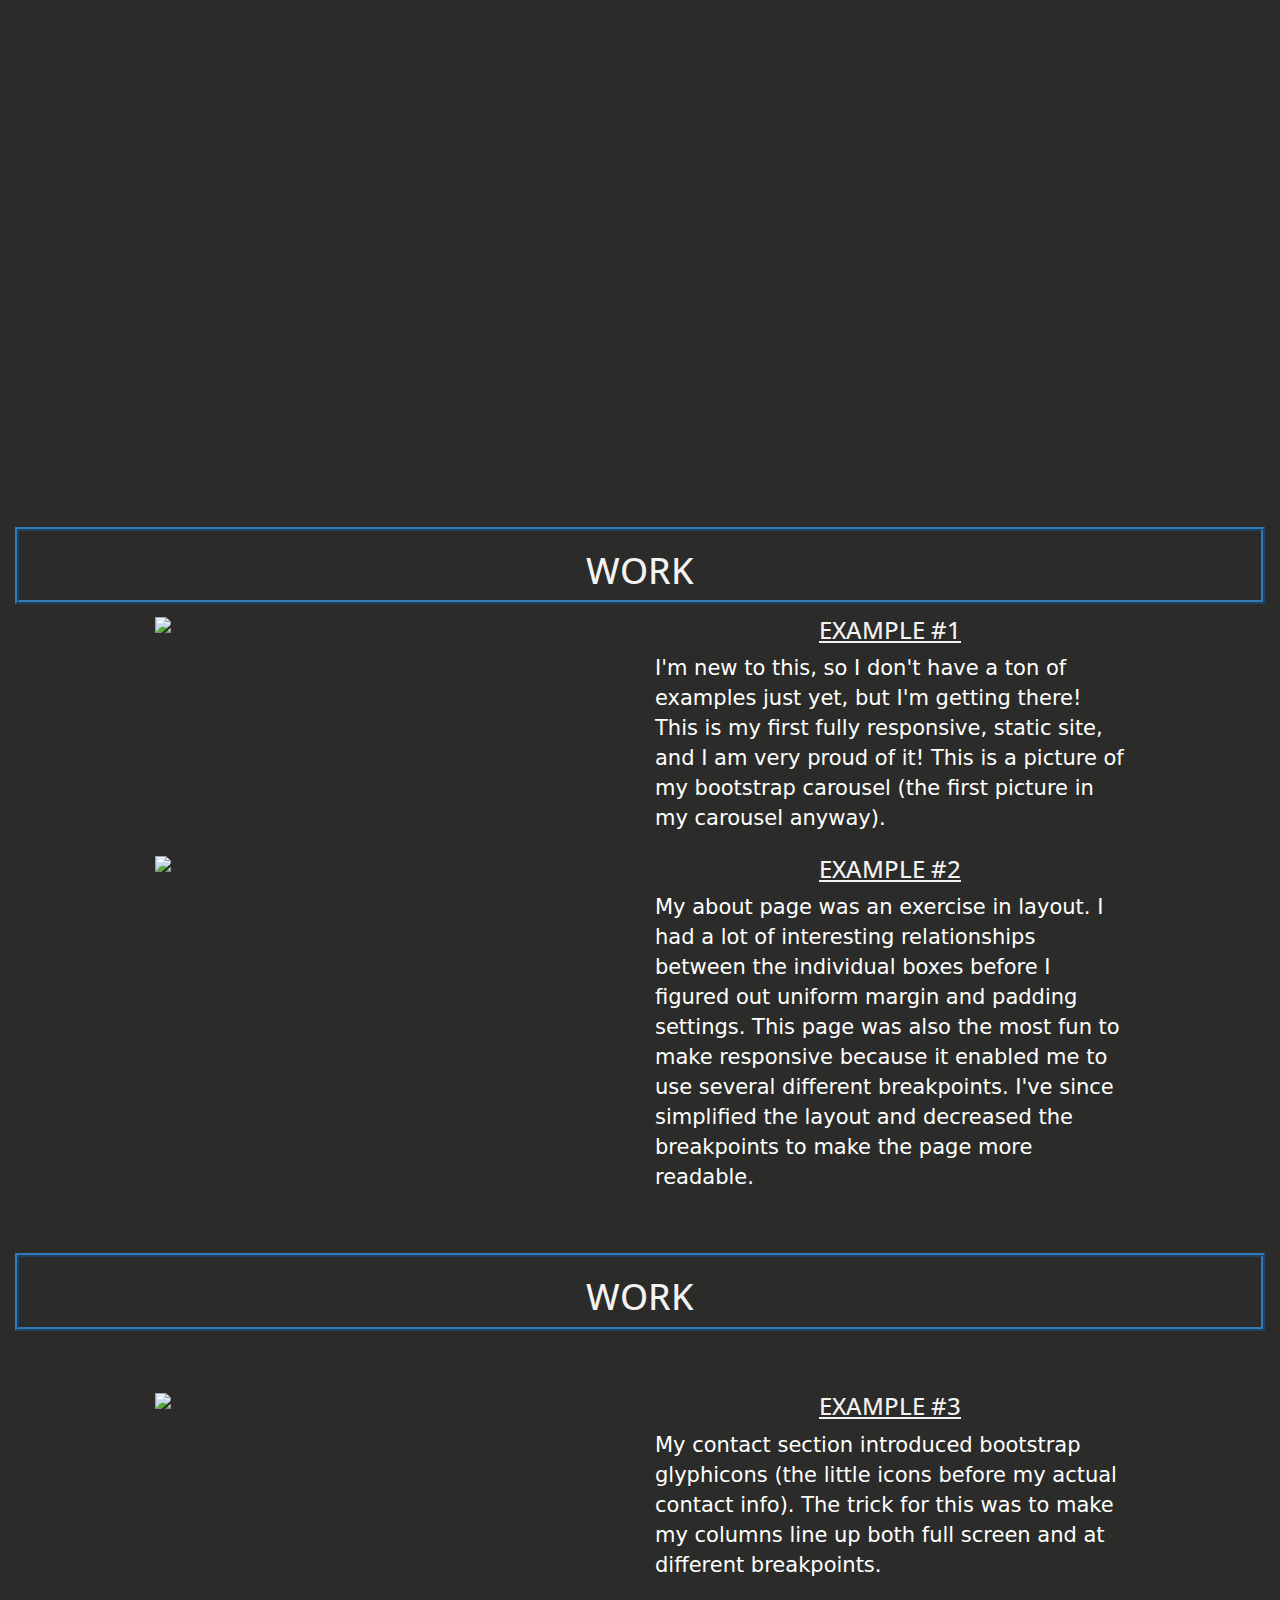
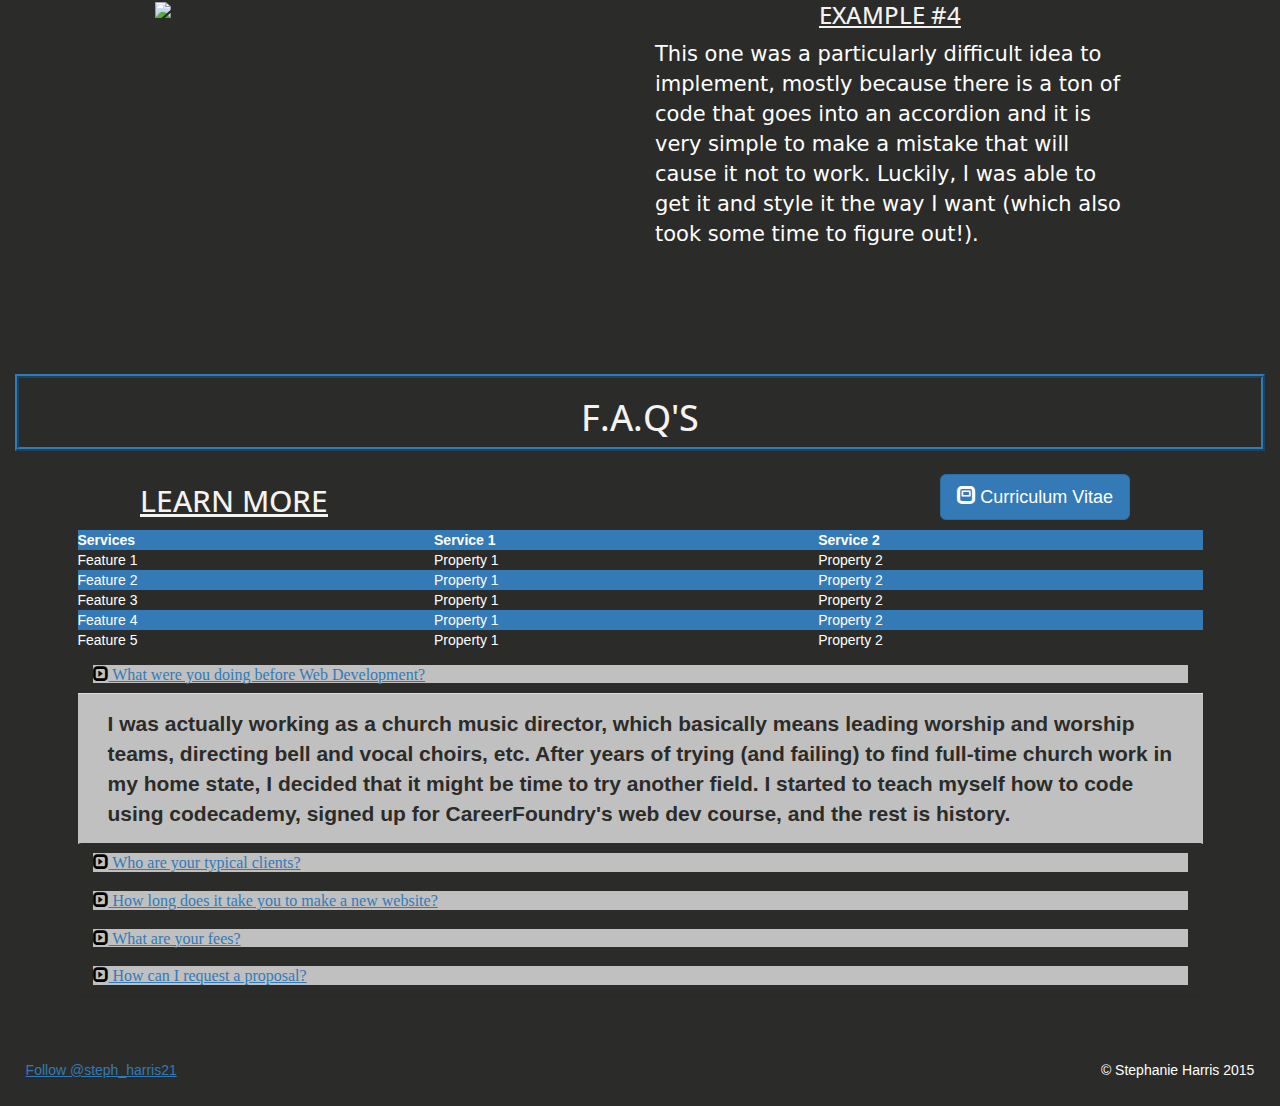
==== commit 005e648c: "redesigned responsive layout on first 3 pages" ====
--- a/index.html
+++ b/index.html
@@ -82,7 +82,7 @@
           <div class="item active">
             <img src="img/space.jpg" alt="image of black space station" class="img-responsive">
             <div class="carousel-caption">
-              <h1>Stephanie Harris <br> Web Design
+              <h1>Stephanie Harris <br> Web Development
               </h1>    
               <h3 >"In the void of darkness, there is always beauty to be found"
               </h3>
@@ -93,7 +93,7 @@
           <div class="item">
             <img src="img/stormtrooper.jpg" alt="pic of Star Wars stormtrooper rising from beneath computer keyboard" class="img-responsive">
             <div class="carousel-caption hidden-xs">
-              <h1>Stephanie Harris <br> Web Design</h1> 
+              <h1>Stephanie Harris <br> Web Development</h1> 
               <h3>"There will always be an obstacle to anything worth doing..."
               </h3>
               <p>Building a page from scratch is a journey, filled with moments that almost beg for surrender...
@@ -103,7 +103,7 @@
           <div class="item">
             <img src="img/water.jpg" alt="pic of dark water drops" class="img-responsive">
             <div class="carousel-caption hidden-xs">
-              <h1>Stephanie Harris <br> Web Design</h1> 
+              <h1>Stephanie Harris <br> Web Development</h1> 
               <h3>"But there is also always help for those bold enough to ask"</h3>
               <p>Luckily, building web pages is not a solo act, and our greatest resource, the internet, is always available.
               </p>
@@ -151,30 +151,32 @@
         <h1>About Me</h1>     
       </div>
       <div class="row" id="about_body">
-        <div class="about_image col-xs-8 col-xs-offset-2 col-sm-9 col-sm-offset-4 col-md-4 col-md-offset-2 col-lg-2 col-lg-offset-0"><img src="img/beach.jpg" alt="Jersey Shore pic" class="img-responsive">
+        <div class="about_image col-xs-12 col-md-6"><img src="img/guyaself.jpg" alt="Selfie pic" class="img-responsive">
         </div>     
-        <div class="intro column col-xs-6 col-sm-6 col-md-5 col-md-offset-4 col-lg-5 col-lg-offset-0">
+        <div class="intro column col-xs-6 col-md-5">
           <h2>The Basics</h2>
-          <p>I am a late 20's career changer trying to break into a new industry in the least amount of time, but with the maximum amount of effort possible.
+          <p>I am a late 20's career changer who is taking a leap and breaking into the technology industry.  I am currently a student in the first cohort of the Rutgers Coding Bootcamp.
           </p>
         </div>
-        <div class="skills column col-xs-6 col-sm-6 col-md-5 col-md-offset-3 col-lg-5 col-lg-offset-0">
+        <div class="skills column col-xs-6 col-md-5">
           <h3>My Skills
           </h3>
           <ul id="skill_list">
             <li>Html/CSS</li>
-            <li>Javascript and JQuery</li>
+            <li>Javascript/JQuery/JSON</li>
             <li>Bootstrap</li>
-            <li>Music Performance, Conducting and Theory</li>
-            <li>Writing/Editing</li>
+            <li>Node.JS</li>
+            <li>Git</li>
           </ul>
         </div>
-        <div class="main_text col-xs-12 col-sm-9 col-sm-offset-2 col-md-6 col-md-offset-0 col-lg-8 col-lg-offset-2">
+        <div class="main_text col-xs-12 col-sm-9 col-sm-offset-2 col-md-10 col-md-offset-1">
           <h3>The "<em>Fuller</em>" Story</h3>
           <p>Until very recently, I thought that my life's goal was to become a full-time church musician.  To that end I received both a B.A. and a Master's Degree in music.  After months of feeling like I had maybe chosen the wrong career, I decided to make a drastic change and pursue web development instead. It has been less than a year since I started down this path, but I already feel much happier and excited than I have been in awhile. I don't know what the future holds, but I want to at least give myself a strong footing in this field if it is what I am meant to do.
         </div>
-        <div class="video col-xs-12 col-sm-4 col-sm-offset-3 col-md-5 col-md-offset-4 col-lg-4 col-lg-offset-4">
-        <iframe width="390" height="285" src="https://www.youtube.com/embed/dNnZ0FTmPfg" frameborder="0" allowfullscreen></iframe>
+        <div class="more">
+          <h2>For more about me visit these links:</h2>
+          <p><a href="https://radiant-beyond-3672.herokuapp.com/" target="_blank">My other portfolio site</a></p>
+          <p>My new (old) hobby <a href="https://www.youtube.com/watch?v=Cnzb7InAT3I" target="_blank">here</a> and <a href="https://www.youtube.com/watch?v=w79CBPvIzRo" target="_blank">here</a></p>
         </div>
       </div>
     </div><!--end container-fluid about-->
@@ -185,22 +187,19 @@
       </h1>
     </div>
   <div class="contact_info col-md-7 col-lg-7">
-    <div class="col-xs-12 col-md-6 col-lg-4" id="image_one">
-      <img src="img/email.jpg" class="img-responsive" alt="pic of email">
+    <div class="col-xs-12 col-md-10 col-md-offset-1" id="image_one">
       <div class="email">
       <h3><span class="glyphicon glyphicon-inbox"></span> Steph.harris21<br>@gmail.com</h3>
       </div>
     </div>
-    <div class="col-xs-12 col-md-6 col-lg-4" id="image_two">
-      <img src="img/phone.jpg" class="img-responsive" alt="pic of telephone">
+    <div class="col-xs-12 col-md-10 col-md-offset-1" id="image_two">
       <div class="number">
       <h3><span class="glyphicon glyphicon-phone"></span> XXX-616-8505</h3>
       </div>
     </div>
-    <div class="col-xs-12 col-md-6 col-lg-4" id="image_three">
-      <img src="img/snailmail.jpg" class="img-responsive" alt="pic of mailbox">
+    <div class="col-xs-12 col-md-10 col-md-offset-1" id="image_three">
       <div class="address">
-      <h3><span class="glyphicon glyphicon-pencil"></span> Union and Central Ave <br>Stratford, NJ 08084</h3>
+      <h3><span class="glyphicon glyphicon-pencil"></span> Easton Ave <br>Somerset, NJ 08873</h3>
       </div>
     </div>
   </div>  
@@ -239,12 +238,12 @@
     <div class="header">
       <h1>Work</h1>
     </div>
-    <div class="row" id="work_snapshots">
+    <!--<div class="row" id="work_snapshots">
       <div class="image col-xs-12 col-md-6 col-lg-3" id="0"></div>
       <div class="image col-xs-12 col-md-6 col-lg-3" id="1"></div>
       <div class="image col-xs-12 col-md-6 col-lg-3" id="2"></div>
       <div class="image col-xs-12 col-md-6 col-lg-3" id="3"></div>
-    </div>
+    </div>-->
     <div class="row" id="first">
       <div class="col-xs-12 col-md-6">
         <img src="img/carousel1.png" class="img-responsive">  
--- a/css/Masterstyle.css
+++ b/css/Masterstyle.css
@@ -239,6 +239,7 @@
 	display: inline-block;
 	float: left;
 	margin-top: 2%;
+	margin-left: 0;
 }
 .column {  
 	border: 4px ridge #337AB7;
@@ -251,7 +252,7 @@
   padding: 1% 2%;
   margin: 2% 0%;
 }
-.intro p {
+.intro p, #skill_list {
 	font-family: 'Segoe UI', Frutiger, 'Frutiger Linotype', 'Dejavu Sans', 'Helvetica Neue', Arial, sans-serif;
   font-size: 1.5em;
   font-weight: 500;
@@ -276,8 +277,14 @@
 	margin-top: 1%;
 	position: relative;
 }
-.video {
-	margin-top: 3%;
+.more {
+	clear: both;
+	text-align: center;
+	padding-top: 3%;
+}
+
+.more h2 {
+	text-decoration: none;
 }
 
 /*Contact Page*/
@@ -305,7 +312,6 @@
 }
 #image_one, #image_two, #image_three {
   margin-bottom: 2%;
-  padding-left: 5%;
 }
 .header {
   margin-bottom: 2%;
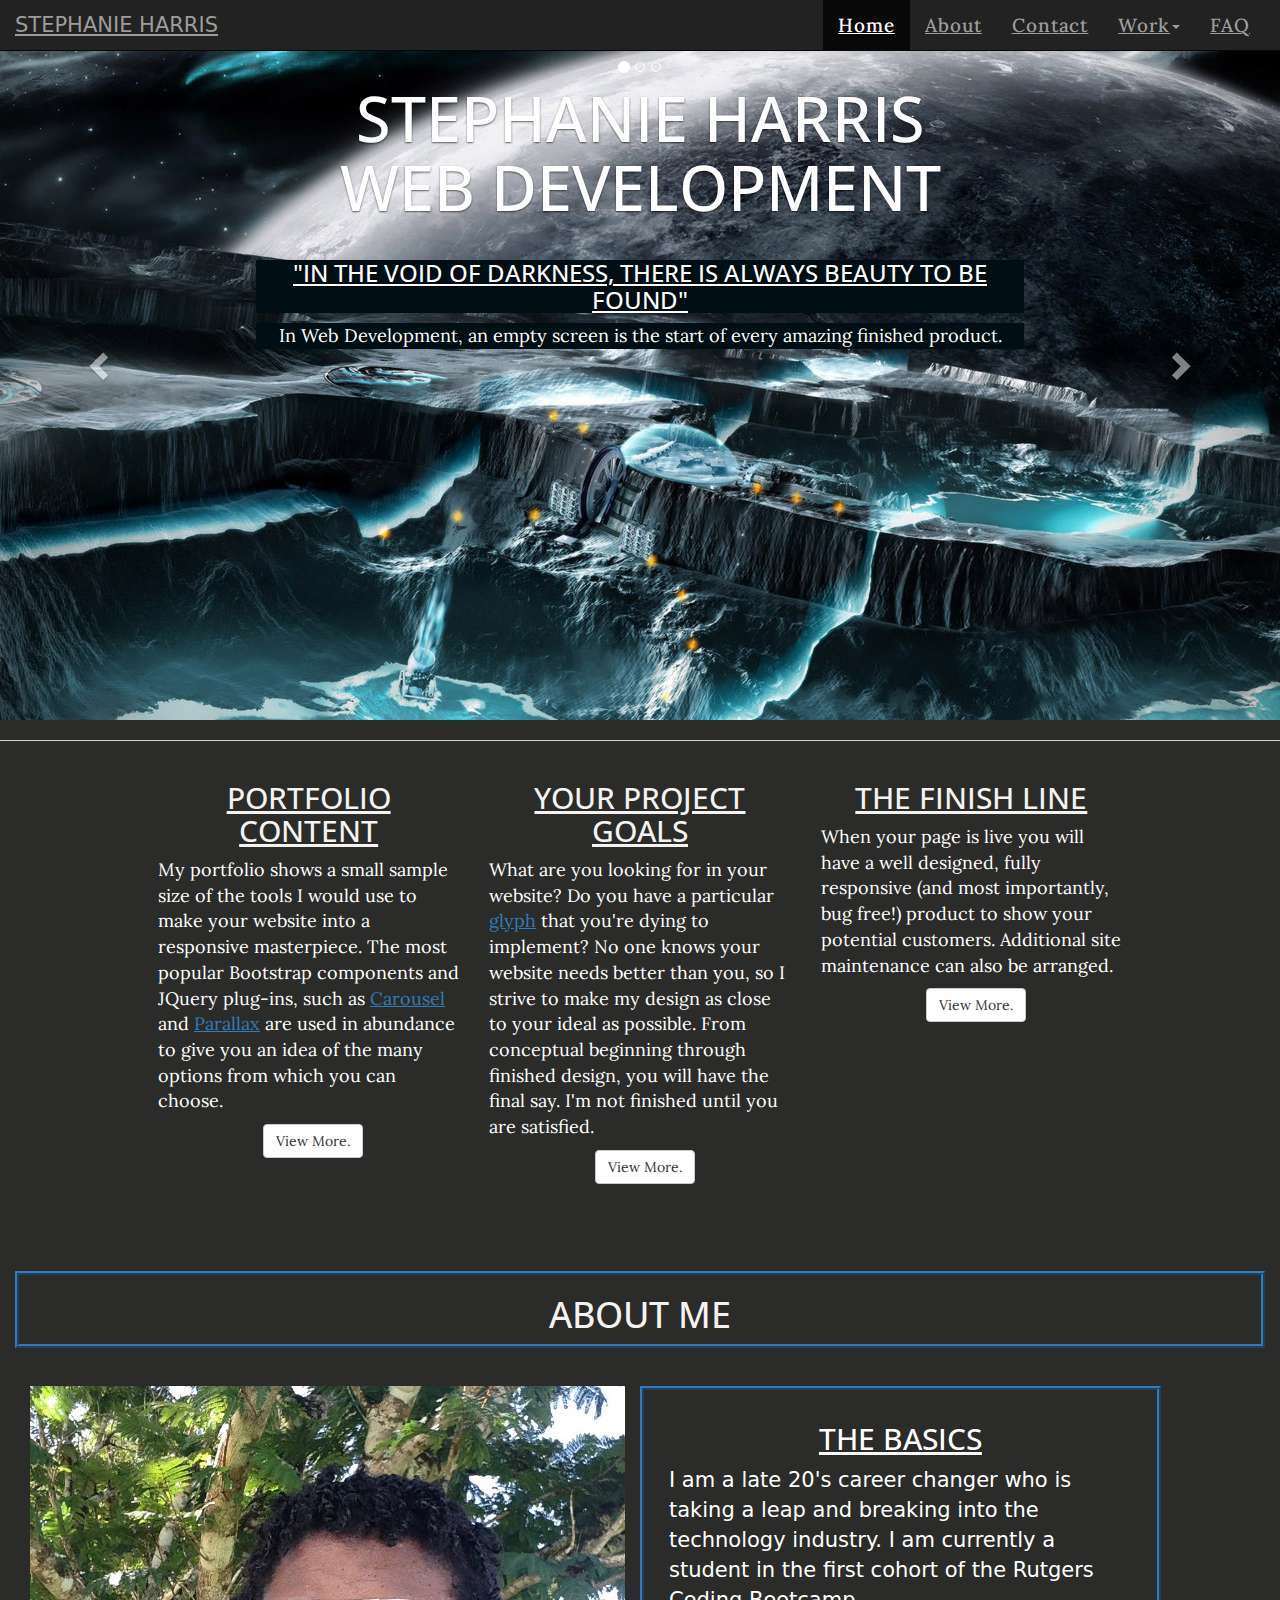
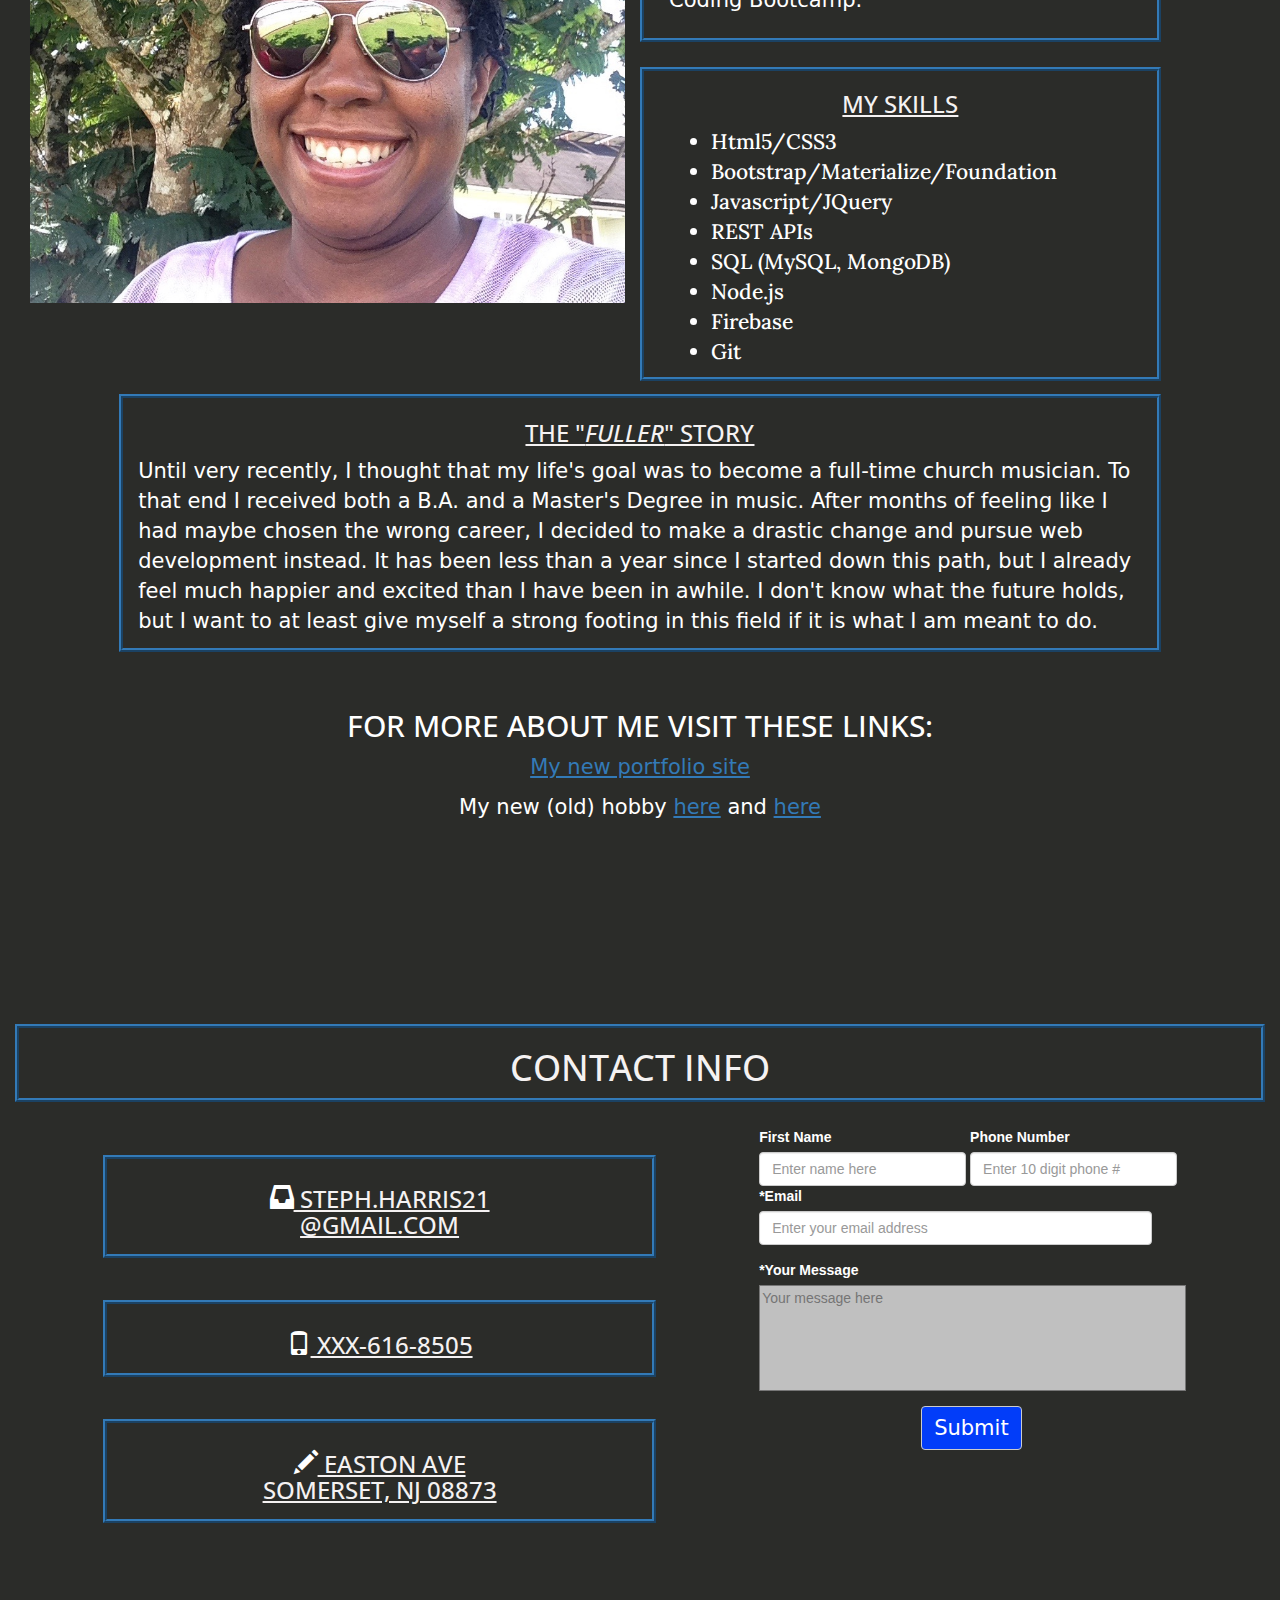
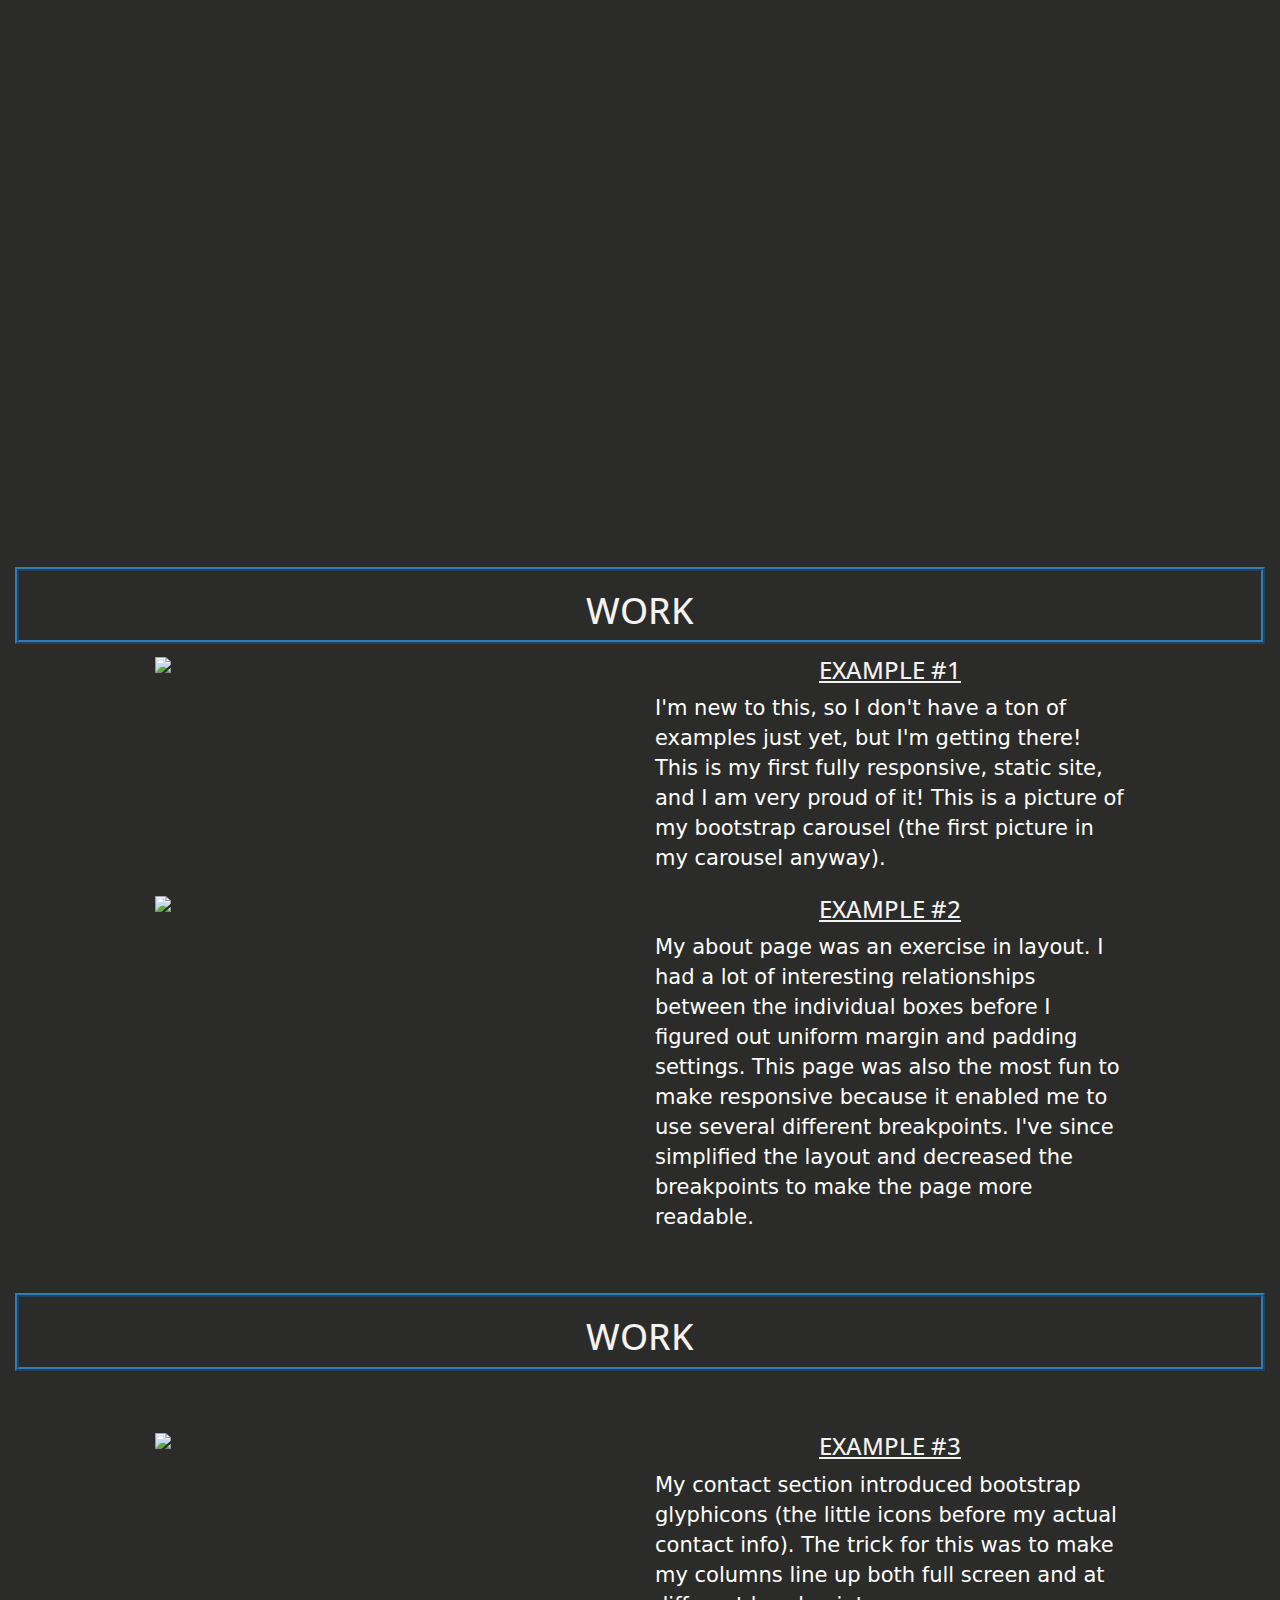
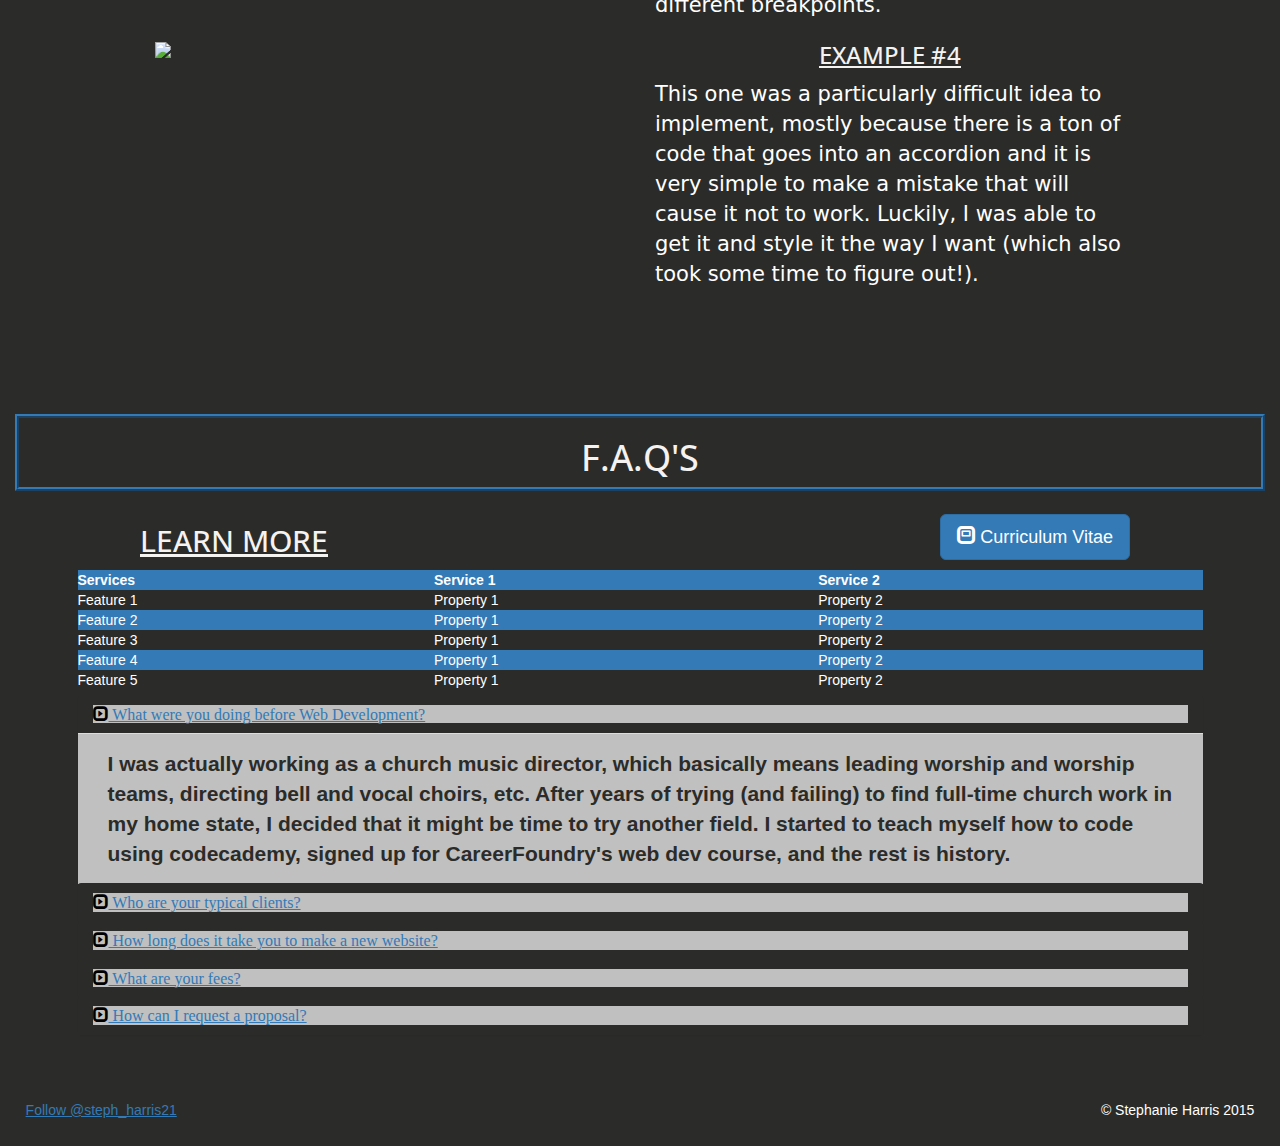
==== commit c7e880d7: "updated skills list content and css positioning, updated new portfolio link" ====
--- a/index.html
+++ b/index.html
@@ -15,8 +15,8 @@
     <script src="js/jquery.media.js" type="text/javascript"></script>
     <!--Bootstrap Javascript-->
     <script src="https://maxcdn.bootstrapcdn.com/bootstrap/3.3.2/js/bootstrap.min.js"></script>
-    <script src="js/scripts.js"> type="text/javascript"></script>  
-    <script type="text/javascript" src="https://maps.googleapis.com/maps/api/js?key=AIzaSyDnV6D49n020wIOftn_s3ZKliCgx-2nDoU"></script>             
+    <script src="js/scripts.js"> type="text/javascript"></script>
+    <script type="text/javascript" src="https://maps.googleapis.com/maps/api/js?key=AIzaSyDnV6D49n020wIOftn_s3ZKliCgx-2nDoU"></script>
     <!-- Just for debugging purposes. Don't actually copy this line! -->
     <!--[if lt IE 9]><script src="../../docs-assets/js/ie8-responsive-file-warning.js"></script><![endif]-->
 
@@ -38,13 +38,13 @@
     <!--navbar starts here-->
     <nav class="navbar navbar-inverse navbar-fixed-top" role="navigation">
       <div class="container-fluid">
-        <div class="navbar header">          
+        <div class="navbar header">
           <button type="button" class="navbar-toggle" data-toggle="collapse" data-target=".navbar-collapse">
           <span class="sr-only">Toggle navigation</span>
           <span class="icon-bar"></span>
           <span class="icon-bar"></span>
           <span class="icon-bar"></span>
-          </button>         
+          </button>
           <div class="navbar-collapse collapse">
             <ul class="nav navbar-nav">
               <li class="active"><a href="#home">Home</a></li>
@@ -55,7 +55,7 @@
                 </a>
                   <ul class="dropdown-menu">
                     <li class=""><a href="#work_1">Work 1</a></li>
-                    <li class=""><a href="#work_2">Work 2</a></li>                                           
+                    <li class=""><a href="#work_2">Work 2</a></li>
                   </ul>
               </li>
               <li class=""><a href="#faq">FAQ</a></li>
@@ -66,11 +66,11 @@
           </div>
         </div><!--end navbar header-->
       </div><!--end nav container fluid-->
-    </nav><!--navbar ends here-->  
-
-    <!-- Main jumbotron for a primary marketing message or call to action -->  
+    </nav><!--navbar ends here-->
+
+    <!-- Main jumbotron for a primary marketing message or call to action -->
     <div class="jumbotron" id="home">
-      <div id="carousel-example-generic" class="carousel slide" data-ride="carousel">           
+      <div id="carousel-example-generic" class="carousel slide" data-ride="carousel">
         <!--indicators-->
         <ol class="carousel-indicators">
           <li data-target="#carousel-example-generic" data-slide-to="0" class="active"></li>
@@ -83,7 +83,7 @@
             <img src="img/space.jpg" alt="image of black space station" class="img-responsive">
             <div class="carousel-caption">
               <h1>Stephanie Harris <br> Web Development
-              </h1>    
+              </h1>
               <h3 >"In the void of darkness, there is always beauty to be found"
               </h3>
               <p>In Web Development, an empty screen is the start of every amazing finished product.
@@ -93,7 +93,7 @@
           <div class="item">
             <img src="img/stormtrooper.jpg" alt="pic of Star Wars stormtrooper rising from beneath computer keyboard" class="img-responsive">
             <div class="carousel-caption hidden-xs">
-              <h1>Stephanie Harris <br> Web Development</h1> 
+              <h1>Stephanie Harris <br> Web Development</h1>
               <h3>"There will always be an obstacle to anything worth doing..."
               </h3>
               <p>Building a page from scratch is a journey, filled with moments that almost beg for surrender...
@@ -103,13 +103,13 @@
           <div class="item">
             <img src="img/water.jpg" alt="pic of dark water drops" class="img-responsive">
             <div class="carousel-caption hidden-xs">
-              <h1>Stephanie Harris <br> Web Development</h1> 
+              <h1>Stephanie Harris <br> Web Development</h1>
               <h3>"But there is also always help for those bold enough to ask"</h3>
               <p>Luckily, building web pages is not a solo act, and our greatest resource, the internet, is always available.
               </p>
             </div>
           </div>
-        </div><!--end of class carousel-inner--> 
+        </div><!--end of class carousel-inner-->
 
         <!--controls-->
         <a class="left carousel-control" href="#carousel-example-generic" role="button" data-slide="prev">
@@ -122,12 +122,12 @@
           </span>
           <span class="sr-only">Next</span>
         </a>
-      </div><!--end #carousel-->      
+      </div><!--end #carousel-->
       <hr>
     </div>
-      
+
     <!-- Example row of columns -->
-    <div class="container" id="goals">                 
+    <div class="container" id="goals">
       <div class="col-xs-12 col-md-4">
         <h2>Portfolio Content</h2>
         <p>My portfolio shows a small sample size of the tools I would use to make your website into a responsive masterpiece.  The most popular Bootstrap components and JQuery plug-ins, such as <a href="#home" title="Carousel Example" id="item1">Carousel</a> and <a href="#faq" title="Parallax Example" data-toggle="tooltip">Parallax</a> are used in abundance to give you an idea of the many options from which you can choose.</p>
@@ -142,17 +142,17 @@
         <h2>The Finish Line</h2>
         <p>When your page is live you will have a well designed, fully responsive (and most importantly, bug free!) product to show your potential customers.  Additional site maintenance can also be arranged.</p>
         <p><button type="button" class="btn btn-default" data-toggle="tooltip" data-placement="top" title="Tooltip on top">View More.</button></p>
-      </div>   
-    </div>
-    
+      </div>
+    </div>
+
     <!-- /container -->
     <div class="container" id="about">
       <div class="header">
-        <h1>About Me</h1>     
+        <h1>About Me</h1>
       </div>
       <div class="row" id="about_body">
         <div class="about_image col-xs-12 col-md-6"><img src="img/guyaself.jpg" alt="Selfie pic" class="img-responsive">
-        </div>     
+        </div>
         <div class="intro column col-xs-6 col-md-5">
           <h2>The Basics</h2>
           <p>I am a late 20's career changer who is taking a leap and breaking into the technology industry.  I am currently a student in the first cohort of the Rutgers Coding Bootcamp.
@@ -162,10 +162,13 @@
           <h3>My Skills
           </h3>
           <ul id="skill_list">
-            <li>Html/CSS</li>
-            <li>Javascript/JQuery/JSON</li>
-            <li>Bootstrap</li>
-            <li>Node.JS</li>
+            <li>Html5/CSS3</li>
+            <li>Bootstrap/Materialize/Foundation</li>
+            <li>Javascript/JQuery</li>
+            <li>REST APIs</li>
+            <li>SQL (MySQL, MongoDB)</li>
+            <li>Node.js</li>
+            <li>Firebase</li>
             <li>Git</li>
           </ul>
         </div>
@@ -175,7 +178,7 @@
         </div>
         <div class="more">
           <h2>For more about me visit these links:</h2>
-          <p><a href="https://radiant-beyond-3672.herokuapp.com/" target="_blank">My other portfolio site</a></p>
+          <p><a href="https://stephs-portfolio.herokuapp.com/" target="_blank">My new portfolio site</a></p>
           <p>My new (old) hobby <a href="https://www.youtube.com/watch?v=Cnzb7InAT3I" target="_blank">here</a> and <a href="https://www.youtube.com/watch?v=w79CBPvIzRo" target="_blank">here</a></p>
         </div>
       </div>
@@ -202,12 +205,13 @@
       <h3><span class="glyphicon glyphicon-pencil"></span> Easton Ave <br>Somerset, NJ 08873</h3>
       </div>
     </div>
-  </div>  
+  </div>
+  <!--Add leave a message header-->
   <div class="contact_form col-md-5 col-lg-5">
         <form class="form-inline">
           <div class="form-group">
             <label for="name">First Name</label>
-            <input type="text" maxlength="12" id="name" title="Enter your first name into the textbox" placeholder="Enter name here" class="form-control">     
+            <input type="text" maxlength="12" id="name" title="Enter your first name into the textbox" placeholder="Enter name here" class="form-control">
           </div>
           <div class="form-group">
             <label for="phone">Phone Number</label>
@@ -217,15 +221,15 @@
         <form>
           <div class="form-group">
             <label for="useremail">*Email</label>
-            <input type="email" minlength="7" id="useremail" title="Enter your complete email address; check for correct spelling!" placeholder="Enter your email address" class="form-control" required="required">  
+            <input type="email" minlength="7" id="useremail" title="Enter your complete email address; check for correct spelling!" placeholder="Enter your email address" class="form-control" required="required">
           </div>
           <div class="form-group">
             <label for="usermessage">*Your Message</label>
             <textarea minlength="25" id="usermessage" title="Leave a brief, but detailed message" placeholder="Your message here" class="textbox" required="required" style="resize:none" cols="50" rows="5"></textarea>
             <p id="char-count"></p>
-            <p id="visible-comment"></p> 
+            <p id="visible-comment"></p>
             <button id="submit" type="submit" class="btn btn-default">Submit</button>
-          </div> 
+          </div>
         </form>
       </div>
     <div class="map col-xs-12 col-sm-4 col-sm-offset-2 col-md-5 col-md-offset-3 col-lg-4 col-lg-offset-4" id="map-canvas" style="height:400px; width:500px">
@@ -246,16 +250,16 @@
     </div>-->
     <div class="row" id="first">
       <div class="col-xs-12 col-md-6">
-        <img src="img/carousel1.png" class="img-responsive">  
+        <img src="img/carousel1.png" class="img-responsive">
       </div>
       <div class="example col-xs-12 col-md-6">
         <h3>Example #1</h3>
-        <p>I'm new to this, so I don't have a ton of examples just yet, but I'm getting there! This is my first fully responsive, static site, and I am very proud of it! This is a picture of my bootstrap carousel (the first picture in my carousel anyway). </p> 
+        <p>I'm new to this, so I don't have a ton of examples just yet, but I'm getting there! This is my first fully responsive, static site, and I am very proud of it! This is a picture of my bootstrap carousel (the first picture in my carousel anyway). </p>
       </div>
     </div>
     <div class="row" id="second">
       <div class="col-xs-12 col-md-6">
-        <img src="img/about.png" class="img-responsive">          
+        <img src="img/about.png" class="img-responsive">
       </div>
       <div class="example col-xs-12 col-md-6">
         <h3>Example #2</h3>
@@ -271,7 +275,7 @@
     <div class="row" id="third">
       <div class="col-xs-12 col-md-6">
           <img src="img/contact.png" class="img-responsive">
-      </div>             
+      </div>
       <div class="example col-xs-12 col-md-6">
         <h3>Example #3</h3>
         <p>My contact section introduced bootstrap glyphicons (the little icons before my actual contact info).  The trick for this was to make my columns line up both full screen and at different breakpoints. </p>
@@ -280,12 +284,12 @@
     <div class="row" id="fourth">
       <div class="col-xs-12 col-md-6">
           <img src="img/faq.png" class="img-responsive">
-      </div>             
+      </div>
       <div class="example col-xs-12 col-md-6">
         <h3>Example #4</h3>
         <p>This one was a particularly difficult idea to implement, mostly because there is a ton of code that goes into an accordion and it is very simple to make a mistake that will cause it not to work.  Luckily, I was able to get it and style it the way I want (which also took some time to figure out!).</p>
       </div>
-    </div>  
+    </div>
   </div><!--End of work 2 Container div-->
 
   <div class="container" id="faq">
@@ -294,8 +298,8 @@
     </div>
     <div class="row">
       <div class="faqsubheader">
-        <h2 class="learn-more">Learn More</h2> 
-      </div> 
+        <h2 class="learn-more">Learn More</h2>
+      </div>
       <!--Large modal-->
       <div class="modal-button">
         <button class="btn btn-primary btn-lg" data-toggle="modal" data-target=".bs-example-modal-lg"><span class="glyphicon glyphicon-modal-window"></span> Curriculum Vitae</button>
@@ -319,36 +323,36 @@
             <th>Services</th>
             <th>Service 1</th>
             <th>Service 2</th>
-          </tr>  
+          </tr>
           <tr class="my-row">
             <td>Feature 1</td>
             <td>Property 1</td>
             <td>Property 2</td>
-          </tr> 
+          </tr>
           <tr class="my-row">
             <td>Feature 2</td>
             <td>Property 1</td>
             <td>Property 2</td>
-          </tr> 
+          </tr>
           <tr class="my-row">
             <td>Feature 3</td>
             <td>Property 1</td>
             <td>Property 2</td>
-          </tr> 
+          </tr>
           <tr class="my-row">
             <td>Feature 4</td>
             <td>Property 1</td>
             <td>Property 2</td>
-          </tr> 
+          </tr>
           <tr class="my-row">
             <td>Feature 5</td>
             <td>Property 1</td>
           <td>Property 2</td>
-      </tr> 
+      </tr>
     </table>
 
-      <div class="panel-group" id="accordion" role="tablist" aria-multiselectable="true">   
-        <div class="panel panel-default">     
+      <div class="panel-group" id="accordion" role="tablist" aria-multiselectable="true">
+        <div class="panel panel-default">
           <div class="panel-heading" role="tab" id="headingOne">
             <h4 class="panel-title">
               <a data-toggle="collapse" data-parent="#accordion" href="#collapseOne" aria-expanded="true" aria-controls="collapseOne"><span class="glyphicon glyphicon-expand"></span>
@@ -362,7 +366,7 @@
           </div>
         </div>
       </div>
-      <div class="panel panel-default">     
+      <div class="panel panel-default">
         <div class="panel-heading">
           <h4 class="panel-title">
             <a data-toggle="collapse" data-parent="#accordion" href="#collapseTwo" aria-expanded="false" aria-controls="collapseTwo" class="collapsed"><span class="glyphicon glyphicon-expand"></span>
@@ -374,9 +378,9 @@
           <div class="panel-body">
             Anyone who wants my services!
           </div>
-        </div>  
-      </div> 
-      <div class="panel panel-default">     
+        </div>
+      </div>
+      <div class="panel panel-default">
         <div class="panel-heading">
           <h4 class="panel-title">
             <a data-toggle="collapse" data-parent="#accordion" href="#collapseThree" aria-expanded="false"><span class="glyphicon glyphicon-expand"></span>
@@ -388,9 +392,9 @@
           <div class="panel-body">
             It really depends on how complicated the layout is, but I can usually make at least a mockup within a few days.
           </div>
-        </div>  
-      </div>  
-      <div class="panel panel-default">     
+        </div>
+      </div>
+      <div class="panel panel-default">
         <div class="panel-heading">
           <h4 class="panel-title">
             <a data-toggle="collapse" data-parent="#accordion" href="#collapseFour"><span class="glyphicon glyphicon-expand"></span>
@@ -402,9 +406,9 @@
           <div class="panel-body">
             My fees are competitive and fair, but again they are based off of the difficulty of the website. After we have discussed your site needs, I will give you a quote.
           </div>
-        </div>  
-      </div>   
-      <div class="panel panel-default">     
+        </div>
+      </div>
+      <div class="panel panel-default">
         <div class="panel-heading">
           <h4 class="panel-title">
             <a data-toggle="collapse" data-parent="#accordion" href="#collapseFive"><span class="glyphicon glyphicon-expand"></span>
@@ -416,11 +420,11 @@
           <div class="panel-body">
             See my <a href="#contact">Contact Section</a> for the best ways to get in touch with me. Email will likely get the quickest response.
           </div>
-        </div>  
-      </div> 
+        </div>
+      </div>
     </div><!--end panel group-->
   </div><!--end of container-->
-  <footer>  
+  <footer>
     <div class="fb-share-button" data-href="https://www.facebook.com/stephanie.harris.35574" data-layout="button_count"></div>
     <div class="fb-follow" data-href="https://www.facebook.com/stephanie.harris.35574" data-width="450" data-height="35" data-layout="standard" data-show-faces="true">
     </div>
--- a/css/Masterstyle.css
+++ b/css/Masterstyle.css
@@ -78,7 +78,7 @@
 }
 .projectname {
 	text-transform: uppercase;
-	padding-top: 10px;	
+	padding-top: 10px;
 }
 .projectname a:link{
 	color: #9d9d9d;
@@ -147,7 +147,7 @@
 
 /*Home Page*/
 .jumbotron {
-  padding: 0px; 
+  padding: 0px;
   background-color: transparent;
   color: #FFFFDF;
   margin-bottom: 0;
@@ -241,7 +241,7 @@
 	margin-top: 2%;
 	margin-left: 0;
 }
-.column {  
+.column {
 	border: 4px ridge #337AB7;
 	display: inline-block;
 	padding: 0 20px;
@@ -260,8 +260,7 @@
 }
 .skills {
   position: relative;
-  margin: 3% 0%;
-  margin: 2% 0%;
+  margin: 0%;
 }
 #skill_list {
 	padding: 0 0 0 10%;
@@ -441,7 +440,7 @@
 footer {
 	padding: 2%;
 }
-.twitter-follow { 
+.twitter-follow {
 display: inline-block;
 }
 .fb-follow.fb_iframe_widget{
